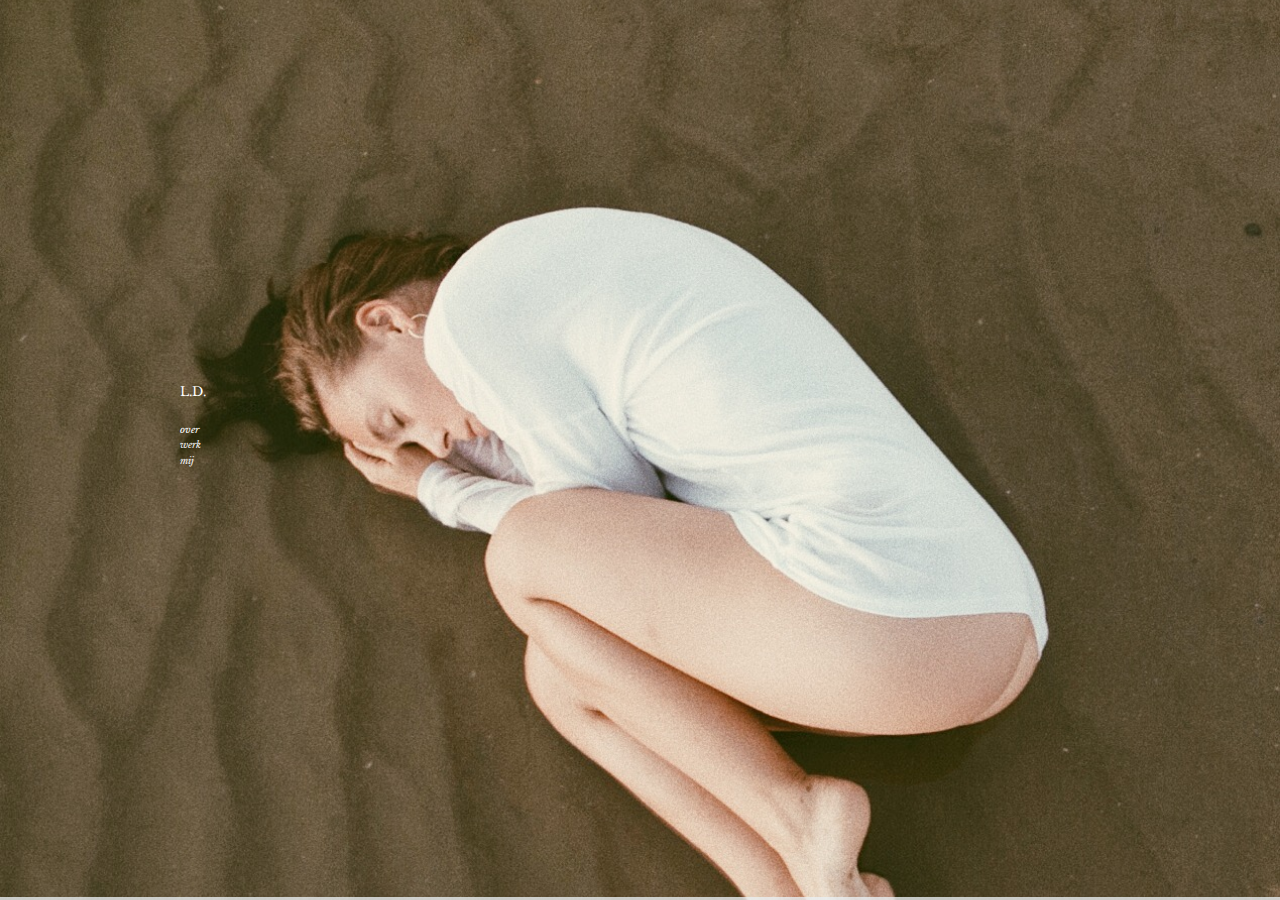
==== index.html @ 1cc11909 "create github pages" ====
<!DOCTYPE html>
<html  >
<head>
  <!-- Site made with Mobirise Website Builder v4.9.7, https://mobirise.com -->
  <meta charset="UTF-8">
  <meta http-equiv="X-UA-Compatible" content="IE=edge">
  <meta name="generator" content="Mobirise v4.9.7, mobirise.com">
  <meta name="viewport" content="width=device-width, initial-scale=1, minimum-scale=1">
  <link rel="shortcut icon" href="assets/images/logo4.png" type="image/x-icon">
  <meta name="description" content="homepagina">
  
  <title>home</title>
  <link rel="stylesheet" href="assets/web/assets/mobirise-icons/mobirise-icons.css">
  <link rel="stylesheet" href="assets/tether/tether.min.css">
  <link rel="stylesheet" href="assets/bootstrap/css/bootstrap.min.css">
  <link rel="stylesheet" href="assets/bootstrap/css/bootstrap-grid.min.css">
  <link rel="stylesheet" href="assets/bootstrap/css/bootstrap-reboot.min.css">
  <link rel="stylesheet" href="assets/gdpr-plugin/gdpr-styles.css">
  <link rel="stylesheet" href="assets/theme/css/style.css">
  <link rel="stylesheet" href="assets/mobirise/css/mbr-additional.css" type="text/css">
  
  
  
</head>
<body>

<!-- Google Analytics -->
<!-- Global site tag (gtag.js) - Google Analytics -->
<script async src="https://www.googletagmanager.com/gtag/js?id=UA-96145918-1"></script>
<script>
  window.dataLayer = window.dataLayer || [];
  function gtag(){dataLayer.push(arguments);}
  gtag('js', new Date());

  gtag('config', 'UA-96145918-1');
</script>

<!-- /Google Analytics -->


  <section class="header6 cid-r9RjAR06DA mbr-fullscreen" id="header6-6">

    

    

    <div class="container">
        <div class="row justify-content-md-center">
            <div class="mbr-white col-md-10">
                <h1 class="mbr-section-title align-center mbr-bold pb-3 mbr-fonts-style display-1"><span style="font-weight: normal;">L.D.</span></h1>
                <p class="mbr-text align-center pb-3 mbr-fonts-style display-2"><strong><a href="over.html" class="text-white"><em>over</em></a></strong><br><a href="werk.html" class="text-warning" style="font-style: italic;"><em>werk</em></a><br><a href="me.html" class="text-warning"><em>mij</em></a><br><br></p>
                
            </div>
        </div>
    </div>

    
</section>


  <section class="engine"><a href="https://mobirise.info/v">html templates</a></section><script src="assets/web/assets/jquery/jquery.min.js"></script>
  <script src="assets/popper/popper.min.js"></script>
  <script src="assets/tether/tether.min.js"></script>
  <script src="assets/bootstrap/js/bootstrap.min.js"></script>
  <script src="assets/smoothscroll/smooth-scroll.js"></script>
  <script src="assets/cookies-alert-plugin/cookies-alert-core.js"></script>
  <script src="assets/cookies-alert-plugin/cookies-alert-script.js"></script>
  <script src="assets/theme/js/script.js"></script>
  
  
<input name="cookieData" type="hidden" data-cookie-text="We use cookies to give you the best experience. Read our <a href='privacy.html'>cookie policy</a>.">
  </body>
</html>
---- assets/web/assets/mobirise-icons/mobirise-icons.css ----
@font-face {
  font-family: 'MobiriseIcons';
  src:  url('mobirise-icons.eot?spat4u');
  src:  url('mobirise-icons.eot?spat4u#iefix') format('embedded-opentype'),
    url('mobirise-icons.ttf?spat4u') format('truetype'),
    url('mobirise-icons.woff?spat4u') format('woff'),
    url('mobirise-icons.svg?spat4u#MobiriseIcons') format('svg');
  font-weight: normal;
  font-style: normal;
}

[class^="mbri-"], [class*=" mbri-"] {
  /* use !important to prevent issues with browser extensions that change fonts */
  font-family: MobiriseIcons !important;
  speak: none;
  font-style: normal;
  font-weight: normal;
  font-variant: normal;
  text-transform: none;
  line-height: 1;

  /* Better Font Rendering =========== */
  -webkit-font-smoothing: antialiased;
  -moz-osx-font-smoothing: grayscale;
}

.mbri-add-submenu:before {
  content: "\e900";
}
.mbri-alert:before {
  content: "\e901";
}
.mbri-align-center:before {
  content: "\e902";
}
.mbri-align-justify:before {
  content: "\e903";
}
.mbri-align-left:before {
  content: "\e904";
}
.mbri-align-right:before {
  content: "\e905";
}
.mbri-android:before {
  content: "\e906";
}
.mbri-apple:before {
  content: "\e907";
}
.mbri-arrow-down:before {
  content: "\e908";
}
.mbri-arrow-next:before {
  content: "\e909";
}
.mbri-arrow-prev:before {
  content: "\e90a";
}
.mbri-arrow-up:before {
  content: "\e90b";
}
.mbri-bold:before {
  content: "\e90c";
}
.mbri-bookmark:before {
  content: "\e90d";
}
.mbri-bootstrap:before {
  content: "\e90e";
}
.mbri-briefcase:before {
  content: "\e90f";
}
.mbri-browse:before {
  content: "\e910";
}
.mbri-bulleted-list:before {
  content: "\e911";
}
.mbri-calendar:before {
  content: "\e912";
}
.mbri-camera:before {
  content: "\e913";
}
.mbri-cart-add:before {
  content: "\e914";
}
.mbri-cart-full:before {
  content: "\e915";
}
.mbri-cash:before {
  content: "\e916";
}
.mbri-change-style:before {
  content: "\e917";
}
.mbri-chat:before {
  content: "\e918";
}
.mbri-clock:before {
  content: "\e919";
}
.mbri-close:before {
  content: "\e91a";
}
.mbri-cloud:before {
  content: "\e91b";
}
.mbri-code:before {
  content: "\e91c";
}
.mbri-contact-form:before {
  content: "\e91d";
}
.mbri-credit-card:before {
  content: "\e91e";
}
.mbri-cursor-click:before {
  content: "\e91f";
}
.mbri-cust-feedback:before {
  content: "\e920";
}
.mbri-database:before {
  content: "\e921";
}
.mbri-delivery:before {
  content: "\e922";
}
.mbri-desktop:before {
  content: "\e923";
}
.mbri-devices:before {
  content: "\e924";
}
.mbri-down:before {
  content: "\e925";
}
.mbri-download:before {
  content: "\e989";
}
.mbri-drag-n-drop:before {
  content: "\e927";
}
.mbri-drag-n-drop2:before {
  content: "\e928";
}
.mbri-edit:before {
  content: "\e929";
}
.mbri-edit2:before {
  content: "\e92a";
}
.mbri-error:before {
  content: "\e92b";
}
.mbri-extension:before {
  content: "\e92c";
}
.mbri-features:before {
  content: "\e92d";
}
.mbri-file:before {
  content: "\e92e";
}
.mbri-flag:before {
  content: "\e92f";
}
.mbri-folder:before {
  content: "\e930";
}
.mbri-gift:before {
  content: "\e931";
}
.mbri-github:before {
  content: "\e932";
}
.mbri-globe:before {
  content: "\e933";
}
.mbri-globe-2:before {
  content: "\e934";
}
.mbri-growing-chart:before {
  content: "\e935";
}
.mbri-hearth:before {
  content: "\e936";
}
.mbri-help:before {
  content: "\e937";
}
.mbri-home:before {
  content: "\e938";
}
.mbri-hot-cup:before {
  content: "\e939";
}
.mbri-idea:before {
  content: "\e93a";
}
.mbri-image-gallery:before {
  content: "\e93b";
}
.mbri-image-slider:before {
  content: "\e93c";
}
.mbri-info:before {
  content: "\e93d";
}
.mbri-italic:before {
  content: "\e93e";
}
.mbri-key:before {
  content: "\e93f";
}
.mbri-laptop:before {
  content: "\e940";
}
.mbri-layers:before {
  content: "\e941";
}
.mbri-left-right:before {
  content: "\e942";
}
.mbri-left:before {
  content: "\e943";
}
.mbri-letter:before {
  content: "\e944";
}
.mbri-like:before {
  content: "\e945";
}
.mbri-link:before {
  content: "\e946";
}
.mbri-lock:before {
  content: "\e947";
}
.mbri-login:before {
  content: "\e948";
}
.mbri-logout:before {
  content: "\e949";
}
.mbri-magic-stick:before {
  content: "\e94a";
}
.mbri-map-pin:before {
  content: "\e94b";
}
.mbri-menu:before {
  content: "\e94c";
}
.mbri-mobile:before {
  content: "\e94d";
}
.mbri-mobile2:before {
  content: "\e94e";
}
.mbri-mobirise:before {
  content: "\e94f";
}
.mbri-more-horizontal:before {
  content: "\e950";
}
.mbri-more-vertical:before {
  content: "\e951";
}
.mbri-music:before {
  content: "\e952";
}
.mbri-new-file:before {
  content: "\e953";
}
.mbri-numbered-list:before {
  content: "\e954";
}
.mbri-opened-folder:before {
  content: "\e955";
}
.mbri-pages:before {
  content: "\e956";
}
.mbri-paper-plane:before {
  content: "\e957";
}
.mbri-paperclip:before {
  content: "\e958";
}
.mbri-photo:before {
  content: "\e959";
}
.mbri-photos:before {
  content: "\e95a";
}
.mbri-pin:before {
  content: "\e95b";
}
.mbri-play:before {
  content: "\e95c";
}
.mbri-plus:before {
  content: "\e95d";
}
.mbri-preview:before {
  content: "\e95e";
}
.mbri-print:before {
  content: "\e95f";
}
.mbri-protect:before {
  content: "\e960";
}
.mbri-question:before {
  content: "\e961";
}
.mbri-quote-left:before {
  content: "\e962";
}
.mbri-quote-right:before {
  content: "\e963";
}
.mbri-refresh:before {
  content: "\e964";
}
.mbri-responsive:before {
  content: "\e965";
}
.mbri-right:before {
  content: "\e966";
}
.mbri-rocket:before {
  content: "\e967";
}
.mbri-sad-face:before {
  content: "\e968";
}
.mbri-sale:before {
  content: "\e969";
}
.mbri-save:before {
  content: "\e96a";
}
.mbri-search:before {
  content: "\e96b";
}
.mbri-setting:before {
  content: "\e96c";
}
.mbri-setting2:before {
  content: "\e96d";
}
.mbri-setting3:before {
  content: "\e96e";
}
.mbri-share:before {
  content: "\e96f";
}
.mbri-shopping-bag:before {
  content: "\e970";
}
.mbri-shopping-basket:before {
  content: "\e971";
}
.mbri-shopping-cart:before {
  content: "\e972";
}
.mbri-sites:before {
  content: "\e973";
}
.mbri-smile-face:before {
  content: "\e974";
}
.mbri-speed:before {
  content: "\e975";
}
.mbri-star:before {
  content: "\e976";
}
.mbri-success:before {
  content: "\e977";
}
.mbri-sun:before {
  content: "\e978";
}
.mbri-sun2:before {
  content: "\e979";
}
.mbri-tablet:before {
  content: "\e97a";
}
.mbri-tablet-vertical:before {
  content: "\e97b";
}
.mbri-target:before {
  content: "\e97c";
}
.mbri-timer:before {
  content: "\e97d";
}
.mbri-to-ftp:before {
  content: "\e97e";
}
.mbri-to-local-drive:before {
  content: "\e97f";
}
.mbri-touch-swipe:before {
  content: "\e980";
}
.mbri-touch:before {
  content: "\e981";
}
.mbri-trash:before {
  content: "\e982";
}
.mbri-underline:before {
  content: "\e983";
}
.mbri-unlink:before {
  content: "\e984";
}
.mbri-unlock:before {
  content: "\e985";
}
.mbri-up-down:before {
  content: "\e986";
}
.mbri-up:before {
  content: "\e987";
}
.mbri-update:before {
  content: "\e988";
}
.mbri-upload:before {
 content: "\e926"; 
}
.mbri-user:before {
  content: "\e98a";
}
.mbri-user2:before {
  content: "\e98b";
}
.mbri-users:before {
  content: "\e98c";
}
.mbri-video:before {
  content: "\e98d";
}
.mbri-video-play:before {
  content: "\e98e";
}
.mbri-watch:before {
  content: "\e98f";
}
.mbri-website-theme:before {
  content: "\e990";
}
.mbri-wifi:before {
  content: "\e991";
}
.mbri-windows:before {
  content: "\e992";
}
.mbri-zoom-out:before {
  content: "\e993";
}
.mbri-redo:before {
  content: "\e994";
}
.mbri-undo:before {
  content: "\e995";
}
---- assets/gdpr-plugin/gdpr-styles.css ----
.gdpr-block {
    padding: 10px 0;
    font-size: 14px;
    display: block;
    text-align: center;
}
.gdpr-block.covert {
	display: none;
}
.gdpr-block label input {
    width: 15px;
    margin-right: 10px;
    vertical-align: middle;
}
.gdpr-block label {
    color: #a7a7a7;
    vertical-align: middle;
    user-select: none;
    margin-bottom: 0;
    display: inline;
}
---- assets/theme/css/style.css ----
.engine {
	position: absolute;
	text-indent: -2400px;
	text-align: center;
	padding: 0;
	top: 0;
	left: -2400px;
}/*!
 * Mobirise v4 theme (https://mobirise.com/)
 * Copyright 2017 Mobirise
 */
section {
  background-color: #eeeeee; }

section,
.container,
.container-fluid {
  position: relative;
  word-wrap: break-word; }

a.mbr-iconfont:hover {
  text-decoration: none; }

.article .lead p, .article .lead ul, .article .lead ol, .article .lead pre, .article .lead blockquote {
  margin-bottom: 0; }

a {
  font-style: normal;
  font-weight: 400;
  cursor: pointer; }
  a, a:hover {
    text-decoration: none; }

figure {
  margin-bottom: 0; }

body {
  color: #232323; }

h1, h2, h3, h4, h5, h6,
.h1, .h2, .h3, .h4, .h5, .h6,
.display-1, .display-2, .display-3, .display-4 {
  line-height: 1;
  word-break: break-word;
  word-wrap: break-word; }

b, strong {
  font-weight: bold; }

blockquote {
  padding: 10px 0 10px 20px;
  position: relative;
  border-left: 2px solid;
  border-color: #ff3366; }

input:-webkit-autofill, input:-webkit-autofill:hover, input:-webkit-autofill:focus, input:-webkit-autofill:active {
  transition-delay: 9999s;
  transition-property: background-color, color; }

textarea[type="hidden"] {
  display: none; }

body {
  position: relative; }

section {
  background-position: 50% 50%;
  background-repeat: no-repeat;
  background-size: cover; }
  section .mbr-background-video,
  section .mbr-background-video-preview {
    position: absolute;
    bottom: 0;
    left: 0;
    right: 0;
    top: 0; }

.hidden {
  visibility: hidden; }

.mbr-z-index20 {
  z-index: 20; }

/*! Base colors */
.mbr-white {
  color: #ffffff; }

.mbr-black {
  color: #000000; }

.mbr-bg-white {
  background-color: #ffffff; }

.mbr-bg-black {
  background-color: #000000; }

/*! Text-aligns */
.align-left {
  text-align: left; }

.align-center {
  text-align: center; }

.align-right {
  text-align: right; }

@media (max-width: 767px) {
  .align-left, .align-center, .align-right, .mbr-section-btn, .mbr-section-title {
    text-align: center; } }
/*! Font-weight  */
.mbr-light {
  font-weight: 300; }

.mbr-regular {
  font-weight: 400; }

.mbr-semibold {
  font-weight: 500; }

.mbr-bold {
  font-weight: 700; }

/*! Media  */
.media-size-item {
  -webkit-flex: 1 1 auto;
  -moz-flex: 1 1 auto;
  -ms-flex: 1 1 auto;
  -o-flex: 1 1 auto;
  flex: 1 1 auto; }

.media-content {
  -webkit-flex-basis: 100%;
  flex-basis: 100%; }

.media-container-row {
  display: -ms-flexbox;
  display: -webkit-flex;
  display: flex;
  -webkit-flex-direction: row;
  -ms-flex-direction: row;
  flex-direction: row;
  -webkit-flex-wrap: wrap;
  -ms-flex-wrap: wrap;
  flex-wrap: wrap;
  -webkit-justify-content: center;
  -ms-flex-pack: center;
  justify-content: center;
  -webkit-align-content: center;
  -ms-flex-line-pack: center;
  align-content: center;
  -webkit-align-items: start;
  -ms-flex-align: start;
  align-items: start; }
  .media-container-row .media-size-item {
    width: 400px; }

.media-container-column {
  display: -ms-flexbox;
  display: -webkit-flex;
  display: flex;
  -webkit-flex-direction: column;
  -ms-flex-direction: column;
  flex-direction: column;
  -webkit-flex-wrap: wrap;
  -ms-flex-wrap: wrap;
  flex-wrap: wrap;
  -webkit-justify-content: center;
  -ms-flex-pack: center;
  justify-content: center;
  -webkit-align-content: center;
  -ms-flex-line-pack: center;
  align-content: center;
  -webkit-align-items: stretch;
  -ms-flex-align: stretch;
  align-items: stretch; }
  .media-container-column > * {
    width: 100%; }

@media (min-width: 992px) {
  .media-container-row {
    -webkit-flex-wrap: nowrap;
    -ms-flex-wrap: nowrap;
    flex-wrap: nowrap; } }
figure {
  overflow: hidden; }

figure[mbr-media-size] {
  transition: width 0.1s; }

.mbr-figure img, .mbr-figure iframe {
  display: block;
  width: 100%; }

.card {
  background-color: transparent;
  border: none; }

.card-img {
  text-align: center;
  flex-shrink: 0;
  -webkit-flex-shrink: 0; }

.media {
  max-width: 100%;
  margin: 0 auto; }

.mbr-figure {
  -ms-flex-item-align: center;
  -ms-grid-row-align: center;
  -webkit-align-self: center;
  align-self: center; }

.media-container > div {
  max-width: 100%; }

.mbr-figure img, .card-img img {
  width: 100%; }

@media (max-width: 991px) {
  .media-size-item {
    width: auto !important; }

  .media {
    width: auto; }

  .mbr-figure {
    width: 100% !important; } }
/*! Buttons */
.mbr-section-btn {
  margin-left: -.25rem;
  margin-right: -.25rem;
  font-size: 0; }

nav .mbr-section-btn {
  margin-left: 0rem;
  margin-right: 0rem; }

/*! Btn icon margin */
.btn .mbr-iconfont, .btn.btn-sm .mbr-iconfont {
  cursor: pointer;
  margin-right: 0.5rem; }

.btn.btn-md .mbr-iconfont, .btn.btn-md .mbr-iconfont {
  margin-right: 0.8rem; }

.mbr-regular {
  font-weight: 400; }

.mbr-semibold {
  font-weight: 500; }

.mbr-bold {
  font-weight: 700; }

[type="submit"] {
  -webkit-appearance: none; }

/*! Full-screen */
.mbr-fullscreen .mbr-overlay {
  min-height: 100vh; }

.mbr-fullscreen {
  display: flex;
  display: -webkit-flex;
  display: -moz-flex;
  display: -ms-flex;
  display: -o-flex;
  align-items: center;
  -webkit-align-items: center;
  min-height: 100vh;
  padding-top: 3rem;
  padding-bottom: 3rem; }

/*! Map */
.map {
  height: 25rem;
  position: relative; }
  .map iframe {
    width: 100%;
    height: 100%; }

/* Form */
.form-asterisk {
  font-family: initial;
  position: absolute;
  top: -2px;
  font-weight: normal; }

/*! Scroll to top arrow */
.mbr-arrow-up {
  bottom: 25px;
  right: 90px;
  position: fixed;
  text-align: right;
  z-index: 5000;
  color: #ffffff;
  font-size: 32px;
  transform: rotate(180deg);
  -webkit-transform: rotate(180deg); }

.mbr-arrow-up a {
  background: rgba(0, 0, 0, 0.2);
  border-radius: 3px;
  color: #fff;
  display: inline-block;
  height: 60px;
  width: 60px;
  outline-style: none !important;
  position: relative;
  text-decoration: none;
  transition: all .3s ease-in-out;
  cursor: pointer;
  text-align: center; }
  .mbr-arrow-up a:hover {
    background-color: rgba(0, 0, 0, 0.4); }
  .mbr-arrow-up a i {
    line-height: 60px; }

.mbr-arrow-up-icon {
  display: block;
  color: #fff; }

.mbr-arrow-up-icon::before {
  content: "\203a";
  display: inline-block;
  font-family: serif;
  font-size: 32px;
  line-height: 1;
  font-style: normal;
  position: relative;
  top: 6px;
  left: -4px;
  -webkit-transform: rotate(-90deg);
  transform: rotate(-90deg); }

/*! Arrow Down */
.mbr-arrow {
  position: absolute;
  bottom: 45px;
  left: 50%;
  width: 60px;
  height: 60px;
  cursor: pointer;
  background-color: rgba(80, 80, 80, 0.5);
  border-radius: 50%;
  -webkit-transform: translateX(-50%);
  transform: translateX(-50%); }
  .mbr-arrow > a {
    display: inline-block;
    text-decoration: none;
    outline-style: none;
    -webkit-animation: arrowdown 1.7s ease-in-out infinite;
    animation: arrowdown 1.7s ease-in-out infinite; }
    .mbr-arrow > a > i {
      position: absolute;
      top: -2px;
      left: 15px;
      font-size: 2rem; }

@keyframes arrowdown {
  0% {
    transform: translateY(0px);
    -webkit-transform: translateY(0px); }
  50% {
    transform: translateY(-5px);
    -webkit-transform: translateY(-5px); }
  100% {
    transform: translateY(0px);
    -webkit-transform: translateY(0px); } }
@-webkit-keyframes arrowdown {
  0% {
    transform: translateY(0px);
    -webkit-transform: translateY(0px); }
  50% {
    transform: translateY(-5px);
    -webkit-transform: translateY(-5px); }
  100% {
    transform: translateY(0px);
    -webkit-transform: translateY(0px); } }
@media (max-width: 500px) {
  .mbr-arrow-up {
    left: 50%;
    right: auto;
    transform: translateX(-50%) rotate(180deg);
    -webkit-transform: translateX(-50%) rotate(180deg); } }
/*Gradients animation*/
@keyframes gradient-animation {
  from {
    background-position: 0% 100%;
    animation-timing-function: ease-in-out; }
  to {
    background-position: 100% 0%;
    animation-timing-function: ease-in-out; } }
@-webkit-keyframes gradient-animation {
  from {
    background-position: 0% 100%;
    animation-timing-function: ease-in-out; }
  to {
    background-position: 100% 0%;
    animation-timing-function: ease-in-out; } }
.bg-gradient {
  background-size: 200% 200%;
  animation: gradient-animation 5s infinite alternate;
  -webkit-animation: gradient-animation 5s infinite alternate; }

.menu .navbar-brand {
  display: -webkit-flex; }
  .menu .navbar-brand span {
    display: flex;
    display: -webkit-flex; }
  .menu .navbar-brand .navbar-caption-wrap {
    display: -webkit-flex; }
  .menu .navbar-brand .navbar-logo img {
    display: -webkit-flex; }
@media (min-width: 768px) and (max-width: 991px) {
  .menu .navbar-toggleable-sm .navbar-nav {
    display: -webkit-box;
    display: -webkit-flex;
    display: -ms-flexbox; } }
@media (min-width: 992px) {
  .menu .navbar-nav.nav-dropdown {
    display: -webkit-flex; }
  .menu .navbar-toggleable-sm .navbar-collapse {
    display: -webkit-flex !important; } }
@media (max-width: 767px) {
  .menu .navbar-collapse {
    max-height: 80vh; }
  .menu .dropdown-menu {
    max-height: 60vh; } }

.navbar {
  display: -webkit-flex;
  -webkit-flex-wrap: wrap;
  -webkit-align-items: center;
  -webkit-justify-content: space-between; }

.navbar-collapse {
  -webkit-flex-basis: 100%;
  -webkit-flex-grow: 1;
  -webkit-align-items: center;
  max-height: 93.5vh; }
  .navbar-collapse.show {
    overflow: auto; }

.nav-dropdown .link {
  padding: .667em 1.667em !important;
  margin: 0 !important; }

.nav {
  display: -webkit-flex;
  -webkit-flex-wrap: wrap; }

.row {
  display: -webkit-flex;
  -webkit-flex-wrap: wrap; }

.justify-content-center {
  -webkit-justify-content: center; }

.form-inline {
  display: -webkit-flex;
  -webkit-flex-flow: row wrap;
  -webkit-align-items: center; }

.card-wrapper {
  -webkit-flex: 1; }

.carousel-control {
  z-index: 10;
  display: -webkit-flex;
  -webkit-align-items: center;
  -webkit-justify-content: center; }

.carousel-controls {
  display: -webkit-flex; }

.media {
  display: -webkit-flex; }

.jq-selectbox__select {
  padding: 1.07em .5em;
  position: absolute;
  top: 0;
  left: 0;
  width: 100%; }

.jq-selectbox__dropdown {
  position: absolute;
  top: 100% !important;
  left: 0 !important;
  width: 100% !important; }

.jq-selectbox__trigger-arrow {
  transform: translateY(-50%); }

.jq-selectbox li {
  padding: 1.07em .5em; }

/*# sourceMappingURL=style.css.map */
---- assets/mobirise/css/mbr-additional.css ----
@import url(https://fonts.googleapis.com/css?family=Libre+Baskerville:400,400i,700);





body {
  font-style: normal;
  line-height: 1.5;
}
.mbr-section-title {
  font-style: normal;
  line-height: 1.2;
}
.mbr-section-subtitle {
  line-height: 1.3;
}
.mbr-text {
  font-style: normal;
  line-height: 1.6;
}
.display-1 {
  font-family: 'Libre Baskerville', serif;
  font-size: 0.8rem;
}
.display-1 > .mbr-iconfont {
  font-size: 1.28rem;
}
.display-2 {
  font-family: 'Libre Baskerville', serif;
  font-size: 0.6rem;
}
.display-2 > .mbr-iconfont {
  font-size: 0.96rem;
}
.display-4 {
  font-family: 'Libre Baskerville', serif;
  font-size: 0.6rem;
}
.display-4 > .mbr-iconfont {
  font-size: 0.96rem;
}
.display-5 {
  font-family: 'Libre Baskerville', serif;
  font-size: 1rem;
}
.display-5 > .mbr-iconfont {
  font-size: 1.6rem;
}
.display-7 {
  font-family: 'Libre Baskerville', serif;
  font-size: 0.6rem;
}
.display-7 > .mbr-iconfont {
  font-size: 0.96rem;
}
/* ---- Fluid typography for mobile devices ---- */
/* 1.4 - font scale ratio ( bootstrap == 1.42857 ) */
/* 100vw - current viewport width */
/* (48 - 20)  48 == 48rem == 768px, 20 == 20rem == 320px(minimal supported viewport) */
/* 0.65 - min scale variable, may vary */
@media (max-width: 768px) {
  .display-1 {
    font-size: 0.64rem;
    font-size: calc( 0.93rem + (0.8 - 0.93) * ((100vw - 20rem) / (48 - 20)));
    line-height: calc( 1.4 * (0.93rem + (0.8 - 0.93) * ((100vw - 20rem) / (48 - 20))));
  }
  .display-2 {
    font-size: 0.48rem;
    font-size: calc( 0.86rem + (0.6 - 0.86) * ((100vw - 20rem) / (48 - 20)));
    line-height: calc( 1.4 * (0.86rem + (0.6 - 0.86) * ((100vw - 20rem) / (48 - 20))));
  }
  .display-4 {
    font-size: 0.48rem;
    font-size: calc( 0.86rem + (0.6 - 0.86) * ((100vw - 20rem) / (48 - 20)));
    line-height: calc( 1.4 * (0.86rem + (0.6 - 0.86) * ((100vw - 20rem) / (48 - 20))));
  }
  .display-5 {
    font-size: 0.8rem;
    font-size: calc( 1rem + (1 - 1) * ((100vw - 20rem) / (48 - 20)));
    line-height: calc( 1.4 * (1rem + (1 - 1) * ((100vw - 20rem) / (48 - 20))));
  }
}
/* Buttons */
.btn {
  font-weight: 500;
  border-width: 2px;
  font-style: normal;
  letter-spacing: 1px;
  margin: .4rem .8rem;
  white-space: normal;
  -webkit-transition: all 0.3s ease-in-out;
  -moz-transition: all 0.3s ease-in-out;
  transition: all 0.3s ease-in-out;
  display: inline-flex;
  align-items: center;
  justify-content: center;
  word-break: break-word;
  -webkit-align-items: center;
  -webkit-justify-content: center;
  display: -webkit-inline-flex;
  padding: 1rem 3rem;
  border-radius: 3px;
}
.btn-sm {
  font-weight: 500;
  letter-spacing: 1px;
  -webkit-transition: all 0.3s ease-in-out;
  -moz-transition: all 0.3s ease-in-out;
  transition: all 0.3s ease-in-out;
  padding: 0.6rem 1.5rem;
  border-radius: 3px;
}
.btn-md {
  font-weight: 500;
  letter-spacing: 1px;
  margin: .4rem .8rem !important;
  -webkit-transition: all 0.3s ease-in-out;
  -moz-transition: all 0.3s ease-in-out;
  transition: all 0.3s ease-in-out;
  padding: 1rem 3rem;
  border-radius: 3px;
}
.btn-lg {
  font-weight: 500;
  letter-spacing: 1px;
  margin: .4rem .8rem !important;
  -webkit-transition: all 0.3s ease-in-out;
  -moz-transition: all 0.3s ease-in-out;
  transition: all 0.3s ease-in-out;
  padding: 1.2rem 3.2rem;
  border-radius: 3px;
}
.bg-primary {
  background-color: #232323 !important;
}
.bg-success {
  background-color: #efefef !important;
}
.bg-info {
  background-color: #cccccc !important;
}
.bg-warning {
  background-color: #efefef !important;
}
.bg-danger {
  background-color: #232323 !important;
}
.btn-primary,
.btn-primary:active {
  background-color: #232323 !important;
  border-color: #232323 !important;
  color: #ffffff !important;
}
.btn-primary:hover,
.btn-primary:focus,
.btn-primary.focus,
.btn-primary.active {
  color: #ffffff !important;
  background-color: #000000 !important;
  border-color: #000000 !important;
}
.btn-primary.disabled,
.btn-primary:disabled {
  color: #ffffff !important;
  background-color: #000000 !important;
  border-color: #000000 !important;
}
.btn-secondary,
.btn-secondary:active {
  background-color: #cccccc !important;
  border-color: #cccccc !important;
  color: #4d4d4d !important;
}
.btn-secondary:hover,
.btn-secondary:focus,
.btn-secondary.focus,
.btn-secondary.active {
  color: #4d4d4d !important;
  background-color: #a6a6a6 !important;
  border-color: #a6a6a6 !important;
}
.btn-secondary.disabled,
.btn-secondary:disabled {
  color: #4d4d4d !important;
  background-color: #a6a6a6 !important;
  border-color: #a6a6a6 !important;
}
.btn-info,
.btn-info:active {
  background-color: #cccccc !important;
  border-color: #cccccc !important;
  color: #4d4d4d !important;
}
.btn-info:hover,
.btn-info:focus,
.btn-info.focus,
.btn-info.active {
  color: #4d4d4d !important;
  background-color: #a6a6a6 !important;
  border-color: #a6a6a6 !important;
}
.btn-info.disabled,
.btn-info:disabled {
  color: #4d4d4d !important;
  background-color: #a6a6a6 !important;
  border-color: #a6a6a6 !important;
}
.btn-success,
.btn-success:active {
  background-color: #efefef !important;
  border-color: #efefef !important;
  color: #707070 !important;
}
.btn-success:hover,
.btn-success:focus,
.btn-success.focus,
.btn-success.active {
  color: #707070 !important;
  background-color: #c9c9c9 !important;
  border-color: #c9c9c9 !important;
}
.btn-success.disabled,
.btn-success:disabled {
  color: #707070 !important;
  background-color: #c9c9c9 !important;
  border-color: #c9c9c9 !important;
}
.btn-warning,
.btn-warning:active {
  background-color: #efefef !important;
  border-color: #efefef !important;
  color: #707070 !important;
}
.btn-warning:hover,
.btn-warning:focus,
.btn-warning.focus,
.btn-warning.active {
  color: #707070 !important;
  background-color: #c9c9c9 !important;
  border-color: #c9c9c9 !important;
}
.btn-warning.disabled,
.btn-warning:disabled {
  color: #707070 !important;
  background-color: #c9c9c9 !important;
  border-color: #c9c9c9 !important;
}
.btn-danger,
.btn-danger:active {
  background-color: #232323 !important;
  border-color: #232323 !important;
  color: #ffffff !important;
}
.btn-danger:hover,
.btn-danger:focus,
.btn-danger.focus,
.btn-danger.active {
  color: #ffffff !important;
  background-color: #000000 !important;
  border-color: #000000 !important;
}
.btn-danger.disabled,
.btn-danger:disabled {
  color: #ffffff !important;
  background-color: #000000 !important;
  border-color: #000000 !important;
}
.btn-white {
  color: #333333 !important;
}
.btn-white,
.btn-white:active {
  background-color: #ffffff !important;
  border-color: #ffffff !important;
  color: #808080 !important;
}
.btn-white:hover,
.btn-white:focus,
.btn-white.focus,
.btn-white.active {
  color: #808080 !important;
  background-color: #d9d9d9 !important;
  border-color: #d9d9d9 !important;
}
.btn-white.disabled,
.btn-white:disabled {
  color: #808080 !important;
  background-color: #d9d9d9 !important;
  border-color: #d9d9d9 !important;
}
.btn-black,
.btn-black:active {
  background-color: #333333 !important;
  border-color: #333333 !important;
  color: #ffffff !important;
}
.btn-black:hover,
.btn-black:focus,
.btn-black.focus,
.btn-black.active {
  color: #ffffff !important;
  background-color: #0d0d0d !important;
  border-color: #0d0d0d !important;
}
.btn-black.disabled,
.btn-black:disabled {
  color: #ffffff !important;
  background-color: #0d0d0d !important;
  border-color: #0d0d0d !important;
}
.btn-primary-outline,
.btn-primary-outline:active {
  background: none;
  border-color: #000000;
  color: #000000;
}
.btn-primary-outline:hover,
.btn-primary-outline:focus,
.btn-primary-outline.focus,
.btn-primary-outline.active {
  color: #ffffff;
  background-color: #232323;
  border-color: #232323;
}
.btn-primary-outline.disabled,
.btn-primary-outline:disabled {
  color: #ffffff !important;
  background-color: #232323 !important;
  border-color: #232323 !important;
}
.btn-secondary-outline,
.btn-secondary-outline:active {
  background: none;
  border-color: #999999;
  color: #999999;
}
.btn-secondary-outline:hover,
.btn-secondary-outline:focus,
.btn-secondary-outline.focus,
.btn-secondary-outline.active {
  color: #4d4d4d;
  background-color: #cccccc;
  border-color: #cccccc;
}
.btn-secondary-outline.disabled,
.btn-secondary-outline:disabled {
  color: #4d4d4d !important;
  background-color: #cccccc !important;
  border-color: #cccccc !important;
}
.btn-info-outline,
.btn-info-outline:active {
  background: none;
  border-color: #999999;
  color: #999999;
}
.btn-info-outline:hover,
.btn-info-outline:focus,
.btn-info-outline.focus,
.btn-info-outline.active {
  color: #4d4d4d;
  background-color: #cccccc;
  border-color: #cccccc;
}
.btn-info-outline.disabled,
.btn-info-outline:disabled {
  color: #4d4d4d !important;
  background-color: #cccccc !important;
  border-color: #cccccc !important;
}
.btn-success-outline,
.btn-success-outline:active {
  background: none;
  border-color: #bcbcbc;
  color: #bcbcbc;
}
.btn-success-outline:hover,
.btn-success-outline:focus,
.btn-success-outline.focus,
.btn-success-outline.active {
  color: #707070;
  background-color: #efefef;
  border-color: #efefef;
}
.btn-success-outline.disabled,
.btn-success-outline:disabled {
  color: #707070 !important;
  background-color: #efefef !important;
  border-color: #efefef !important;
}
.btn-warning-outline,
.btn-warning-outline:active {
  background: none;
  border-color: #bcbcbc;
  color: #bcbcbc;
}
.btn-warning-outline:hover,
.btn-warning-outline:focus,
.btn-warning-outline.focus,
.btn-warning-outline.active {
  color: #707070;
  background-color: #efefef;
  border-color: #efefef;
}
.btn-warning-outline.disabled,
.btn-warning-outline:disabled {
  color: #707070 !important;
  background-color: #efefef !important;
  border-color: #efefef !important;
}
.btn-danger-outline,
.btn-danger-outline:active {
  background: none;
  border-color: #000000;
  color: #000000;
}
.btn-danger-outline:hover,
.btn-danger-outline:focus,
.btn-danger-outline.focus,
.btn-danger-outline.active {
  color: #ffffff;
  background-color: #232323;
  border-color: #232323;
}
.btn-danger-outline.disabled,
.btn-danger-outline:disabled {
  color: #ffffff !important;
  background-color: #232323 !important;
  border-color: #232323 !important;
}
.btn-black-outline,
.btn-black-outline:active {
  background: none;
  border-color: #000000;
  color: #000000;
}
.btn-black-outline:hover,
.btn-black-outline:focus,
.btn-black-outline.focus,
.btn-black-outline.active {
  color: #ffffff;
  background-color: #333333;
  border-color: #333333;
}
.btn-black-outline.disabled,
.btn-black-outline:disabled {
  color: #ffffff !important;
  background-color: #333333 !important;
  border-color: #333333 !important;
}
.btn-white-outline,
.btn-white-outline:active,
.btn-white-outline.active {
  background: none;
  border-color: #ffffff;
  color: #ffffff;
}
.btn-white-outline:hover,
.btn-white-outline:focus,
.btn-white-outline.focus {
  color: #333333;
  background-color: #ffffff;
  border-color: #ffffff;
}
.text-primary {
  color: #232323 !important;
}
.text-secondary {
  color: #cccccc !important;
}
.text-success {
  color: #efefef !important;
}
.text-info {
  color: #cccccc !important;
}
.text-warning {
  color: #efefef !important;
}
.text-danger {
  color: #232323 !important;
}
.text-white {
  color: #ffffff !important;
}
.text-black {
  color: #000000 !important;
}
a.text-primary:hover,
a.text-primary:focus {
  color: #000000 !important;
}
a.text-secondary:hover,
a.text-secondary:focus {
  color: #999999 !important;
}
a.text-success:hover,
a.text-success:focus {
  color: #bcbcbc !important;
}
a.text-info:hover,
a.text-info:focus {
  color: #999999 !important;
}
a.text-warning:hover,
a.text-warning:focus {
  color: #bcbcbc !important;
}
a.text-danger:hover,
a.text-danger:focus {
  color: #000000 !important;
}
a.text-white:hover,
a.text-white:focus {
  color: #b3b3b3 !important;
}
a.text-black:hover,
a.text-black:focus {
  color: #4d4d4d !important;
}
.alert-success {
  background-color: #70c770;
}
.alert-info {
  background-color: #cccccc;
}
.alert-warning {
  background-color: #efefef;
}
.alert-danger {
  background-color: #232323;
}
.mbr-section-btn a.btn:not(.btn-form):hover,
.mbr-section-btn a.btn:not(.btn-form):focus {
  box-shadow: none !important;
}
.mbr-gallery-filter li.active .btn {
  background-color: #232323;
  border-color: #232323;
  color: #ffffff;
}
.mbr-gallery-filter li.active .btn:focus {
  box-shadow: none;
}
.btn-form {
  border-radius: 0;
}
.btn-form:hover {
  cursor: pointer;
}
a,
a:hover {
  color: #232323;
}
.mbr-plan-header.bg-primary .mbr-plan-subtitle,
.mbr-plan-header.bg-primary .mbr-plan-price-desc {
  color: #d5d5d5;
}
.mbr-plan-header.bg-success .mbr-plan-subtitle,
.mbr-plan-header.bg-success .mbr-plan-price-desc {
  color: #ffffff;
}
.mbr-plan-header.bg-info .mbr-plan-subtitle,
.mbr-plan-header.bg-info .mbr-plan-price-desc {
  color: #ffffff;
}
.mbr-plan-header.bg-warning .mbr-plan-subtitle,
.mbr-plan-header.bg-warning .mbr-plan-price-desc {
  color: #ffffff;
}
.mbr-plan-header.bg-danger .mbr-plan-subtitle,
.mbr-plan-header.bg-danger .mbr-plan-price-desc {
  color: #d5d5d5;
}
/* Scroll to top button*/
.scrollToTop_wraper {
  display: none;
}
#scrollToTop a i:before {
  content: '';
  position: absolute;
  height: 40%;
  top: 25%;
  background: #fff;
  width: 2px;
  left: calc(50% - 1px);
}
#scrollToTop a i:after {
  content: '';
  position: absolute;
  display: block;
  border-top: 2px solid #fff;
  border-right: 2px solid #fff;
  width: 40%;
  height: 40%;
  left: 30%;
  bottom: 30%;
  transform: rotate(135deg);
  -webkit-transform: rotate(135deg);
}
/* Others*/
.note-check a[data-value=Rubik] {
  font-style: normal;
}
.mbr-arrow a {
  color: #ffffff;
}
@media (max-width: 767px) {
  .mbr-arrow {
    display: none;
  }
}
.form-control-label {
  position: relative;
  cursor: pointer;
  margin-bottom: .357em;
  padding: 0;
}
.alert {
  color: #ffffff;
  border-radius: 0;
  border: 0;
  font-size: .875rem;
  line-height: 1.5;
  margin-bottom: 1.875rem;
  padding: 1.25rem;
  position: relative;
}
.alert.alert-form::after {
  background-color: inherit;
  bottom: -7px;
  content: "";
  display: block;
  height: 14px;
  left: 50%;
  margin-left: -7px;
  position: absolute;
  transform: rotate(45deg);
  width: 14px;
  -webkit-transform: rotate(45deg);
}
.form-control {
  background-color: #f5f5f5;
  box-shadow: none;
  color: #565656;
  font-family: 'Libre Baskerville', serif;
  font-size: 0.6rem;
  line-height: 1.43;
  min-height: 3.5em;
  padding: 1.07em .5em;
}
.form-control > .mbr-iconfont {
  font-size: 0.96rem;
}
.form-control,
.form-control:focus {
  border: 1px solid #e8e8e8;
}
.form-active .form-control:invalid {
  border-color: red;
}
.mbr-overlay {
  background-color: #000;
  bottom: 0;
  left: 0;
  opacity: .5;
  position: absolute;
  right: 0;
  top: 0;
  z-index: 0;
  pointer-events: none;
}
blockquote {
  font-style: italic;
  padding: 10px 0 10px 20px;
  font-size: 1.09rem;
  position: relative;
  border-color: #232323;
  border-width: 3px;
}
ul,
ol,
pre,
blockquote {
  margin-bottom: 2.3125rem;
}
pre {
  background: #f4f4f4;
  padding: 10px 24px;
  white-space: pre-wrap;
}
.inactive {
  -webkit-user-select: none;
  -moz-user-select: none;
  -ms-user-select: none;
  user-select: none;
  pointer-events: none;
  -webkit-user-drag: none;
  user-drag: none;
}
.mbr-section__comments .row {
  justify-content: center;
  -webkit-justify-content: center;
}
/* Forms */
.mbr-form .btn {
  margin: .4rem 0;
}
@media (max-width: 767px) {
  .btn {
    font-size: .75rem !important;
  }
  .btn .mbr-iconfont {
    font-size: 1rem !important;
  }
}
/* Social block */
.btn-social {
  font-size: 20px;
  border-radius: 50%;
  padding: 0;
  width: 44px;
  height: 44px;
  line-height: 44px;
  text-align: center;
  position: relative;
  border: 2px solid #c0a375;
  border-color: #232323;
  color: #232323;
  cursor: pointer;
}
.btn-social i {
  top: 0;
  line-height: 44px;
  width: 44px;
}
.btn-social:hover {
  color: #fff;
  background: #232323;
}
.btn-social + .btn {
  margin-left: .1rem;
}
/* Footer */
.mbr-footer-content li::before,
.mbr-footer .mbr-contacts li::before {
  background: #232323;
}
.mbr-footer-content li a:hover,
.mbr-footer .mbr-contacts li a:hover {
  color: #232323;
}
/* Headers*/
.offset-1 {
  margin-left: 8.33333%;
}
.offset-2 {
  margin-left: 16.66667%;
}
.offset-3 {
  margin-left: 25%;
}
.offset-4 {
  margin-left: 33.33333%;
}
.offset-5 {
  margin-left: 41.66667%;
}
.offset-6 {
  margin-left: 50%;
}
.offset-7 {
  margin-left: 58.33333%;
}
.offset-8 {
  margin-left: 66.66667%;
}
.offset-9 {
  margin-left: 75%;
}
.offset-10 {
  margin-left: 83.33333%;
}
.offset-11 {
  margin-left: 91.66667%;
}
@media (min-width: 576px) {
  .offset-sm-0 {
    margin-left: 0%;
  }
  .offset-sm-1 {
    margin-left: 8.33333%;
  }
  .offset-sm-2 {
    margin-left: 16.66667%;
  }
  .offset-sm-3 {
    margin-left: 25%;
  }
  .offset-sm-4 {
    margin-left: 33.33333%;
  }
  .offset-sm-5 {
    margin-left: 41.66667%;
  }
  .offset-sm-6 {
    margin-left: 50%;
  }
  .offset-sm-7 {
    margin-left: 58.33333%;
  }
  .offset-sm-8 {
    margin-left: 66.66667%;
  }
  .offset-sm-9 {
    margin-left: 75%;
  }
  .offset-sm-10 {
    margin-left: 83.33333%;
  }
  .offset-sm-11 {
    margin-left: 91.66667%;
  }
}
@media (min-width: 768px) {
  .offset-md-0 {
    margin-left: 0%;
  }
  .offset-md-1 {
    margin-left: 8.33333%;
  }
  .offset-md-2 {
    margin-left: 16.66667%;
  }
  .offset-md-3 {
    margin-left: 25%;
  }
  .offset-md-4 {
    margin-left: 33.33333%;
  }
  .offset-md-5 {
    margin-left: 41.66667%;
  }
  .offset-md-6 {
    margin-left: 50%;
  }
  .offset-md-7 {
    margin-left: 58.33333%;
  }
  .offset-md-8 {
    margin-left: 66.66667%;
  }
  .offset-md-9 {
    margin-left: 75%;
  }
  .offset-md-10 {
    margin-left: 83.33333%;
  }
  .offset-md-11 {
    margin-left: 91.66667%;
  }
}
@media (min-width: 992px) {
  .offset-lg-0 {
    margin-left: 0%;
  }
  .offset-lg-1 {
    margin-left: 8.33333%;
  }
  .offset-lg-2 {
    margin-left: 16.66667%;
  }
  .offset-lg-3 {
    margin-left: 25%;
  }
  .offset-lg-4 {
    margin-left: 33.33333%;
  }
  .offset-lg-5 {
    margin-left: 41.66667%;
  }
  .offset-lg-6 {
    margin-left: 50%;
  }
  .offset-lg-7 {
    margin-left: 58.33333%;
  }
  .offset-lg-8 {
    margin-left: 66.66667%;
  }
  .offset-lg-9 {
    margin-left: 75%;
  }
  .offset-lg-10 {
    margin-left: 83.33333%;
  }
  .offset-lg-11 {
    margin-left: 91.66667%;
  }
}
@media (min-width: 1200px) {
  .offset-xl-0 {
    margin-left: 0%;
  }
  .offset-xl-1 {
    margin-left: 8.33333%;
  }
  .offset-xl-2 {
    margin-left: 16.66667%;
  }
  .offset-xl-3 {
    margin-left: 25%;
  }
  .offset-xl-4 {
    margin-left: 33.33333%;
  }
  .offset-xl-5 {
    margin-left: 41.66667%;
  }
  .offset-xl-6 {
    margin-left: 50%;
  }
  .offset-xl-7 {
    margin-left: 58.33333%;
  }
  .offset-xl-8 {
    margin-left: 66.66667%;
  }
  .offset-xl-9 {
    margin-left: 75%;
  }
  .offset-xl-10 {
    margin-left: 83.33333%;
  }
  .offset-xl-11 {
    margin-left: 91.66667%;
  }
}
.navbar-toggler {
  -webkit-align-self: flex-start;
  -ms-flex-item-align: start;
  align-self: flex-start;
  padding: 0.25rem 0.75rem;
  font-size: 1.25rem;
  line-height: 1;
  background: transparent;
  border: 1px solid transparent;
  -webkit-border-radius: 0.25rem;
  border-radius: 0.25rem;
}
.navbar-toggler:focus,
.navbar-toggler:hover {
  text-decoration: none;
}
.navbar-toggler-icon {
  display: inline-block;
  width: 1.5em;
  height: 1.5em;
  vertical-align: middle;
  content: "";
  background: no-repeat center center;
  -webkit-background-size: 100% 100%;
  -o-background-size: 100% 100%;
  background-size: 100% 100%;
}
.navbar-toggler-left {
  position: absolute;
  left: 1rem;
}
.navbar-toggler-right {
  position: absolute;
  right: 1rem;
}
@media (max-width: 575px) {
  .navbar-toggleable .navbar-nav .dropdown-menu {
    position: static;
    float: none;
  }
  .navbar-toggleable > .container {
    padding-right: 0;
    padding-left: 0;
  }
}
@media (min-width: 576px) {
  .navbar-toggleable {
    -webkit-box-orient: horizontal;
    -webkit-box-direction: normal;
    -webkit-flex-direction: row;
    -ms-flex-direction: row;
    flex-direction: row;
    -webkit-flex-wrap: nowrap;
    -ms-flex-wrap: nowrap;
    flex-wrap: nowrap;
    -webkit-box-align: center;
    -webkit-align-items: center;
    -ms-flex-align: center;
    align-items: center;
  }
  .navbar-toggleable .navbar-nav {
    -webkit-box-orient: horizontal;
    -webkit-box-direction: normal;
    -webkit-flex-direction: row;
    -ms-flex-direction: row;
    flex-direction: row;
  }
  .navbar-toggleable .navbar-nav .nav-link {
    padding-right: .5rem;
    padding-left: .5rem;
  }
  .navbar-toggleable > .container {
    display: -webkit-box;
    display: -webkit-flex;
    display: -ms-flexbox;
    display: flex;
    -webkit-flex-wrap: nowrap;
    -ms-flex-wrap: nowrap;
    flex-wrap: nowrap;
    -webkit-box-align: center;
    -webkit-align-items: center;
    -ms-flex-align: center;
    align-items: center;
  }
  .navbar-toggleable .navbar-collapse {
    display: -webkit-box !important;
    display: -webkit-flex !important;
    display: -ms-flexbox !important;
    display: flex !important;
    width: 100%;
  }
  .navbar-toggleable .navbar-toggler {
    display: none;
  }
}
@media (max-width: 767px) {
  .navbar-toggleable-sm .navbar-nav .dropdown-menu {
    position: static;
    float: none;
  }
  .navbar-toggleable-sm > .container {
    padding-right: 0;
    padding-left: 0;
  }
}
@media (min-width: 768px) {
  .navbar-toggleable-sm {
    -webkit-box-orient: horizontal;
    -webkit-box-direction: normal;
    -webkit-flex-direction: row;
    -ms-flex-direction: row;
    flex-direction: row;
    -webkit-flex-wrap: nowrap;
    -ms-flex-wrap: nowrap;
    flex-wrap: nowrap;
    -webkit-box-align: center;
    -webkit-align-items: center;
    -ms-flex-align: center;
    align-items: center;
  }
  .navbar-toggleable-sm .navbar-nav {
    -webkit-box-orient: horizontal;
    -webkit-box-direction: normal;
    -webkit-flex-direction: row;
    -ms-flex-direction: row;
    flex-direction: row;
  }
  .navbar-toggleable-sm .navbar-nav .nav-link {
    padding-right: .5rem;
    padding-left: .5rem;
  }
  .navbar-toggleable-sm > .container {
    display: -webkit-box;
    display: -webkit-flex;
    display: -ms-flexbox;
    display: flex;
    -webkit-flex-wrap: nowrap;
    -ms-flex-wrap: nowrap;
    flex-wrap: nowrap;
    -webkit-box-align: center;
    -webkit-align-items: center;
    -ms-flex-align: center;
    align-items: center;
  }
  .navbar-toggleable-sm .navbar-collapse {
    display: none;
    width: 100%;
  }
  .navbar-toggleable-sm .navbar-toggler {
    display: none;
  }
}
@media (max-width: 991px) {
  .navbar-toggleable-md .navbar-nav .dropdown-menu {
    position: static;
    float: none;
  }
  .navbar-toggleable-md > .container {
    padding-right: 0;
    padding-left: 0;
  }
}
@media (min-width: 992px) {
  .navbar-toggleable-md {
    -webkit-box-orient: horizontal;
    -webkit-box-direction: normal;
    -webkit-flex-direction: row;
    -ms-flex-direction: row;
    flex-direction: row;
    -webkit-flex-wrap: nowrap;
    -ms-flex-wrap: nowrap;
    flex-wrap: nowrap;
    -webkit-box-align: center;
    -webkit-align-items: center;
    -ms-flex-align: center;
    align-items: center;
  }
  .navbar-toggleable-md .navbar-nav {
    -webkit-box-orient: horizontal;
    -webkit-box-direction: normal;
    -webkit-flex-direction: row;
    -ms-flex-direction: row;
    flex-direction: row;
  }
  .navbar-toggleable-md .navbar-nav .nav-link {
    padding-right: .5rem;
    padding-left: .5rem;
  }
  .navbar-toggleable-md > .container {
    display: -webkit-box;
    display: -webkit-flex;
    display: -ms-flexbox;
    display: flex;
    -webkit-flex-wrap: nowrap;
    -ms-flex-wrap: nowrap;
    flex-wrap: nowrap;
    -webkit-box-align: center;
    -webkit-align-items: center;
    -ms-flex-align: center;
    align-items: center;
  }
  .navbar-toggleable-md .navbar-collapse {
    display: -webkit-box !important;
    display: -webkit-flex !important;
    display: -ms-flexbox !important;
    display: flex !important;
    width: 100%;
  }
  .navbar-toggleable-md .navbar-toggler {
    display: none;
  }
}
@media (max-width: 1199px) {
  .navbar-toggleable-lg .navbar-nav .dropdown-menu {
    position: static;
    float: none;
  }
  .navbar-toggleable-lg > .container {
    padding-right: 0;
    padding-left: 0;
  }
}
@media (min-width: 1200px) {
  .navbar-toggleable-lg {
    -webkit-box-orient: horizontal;
    -webkit-box-direction: normal;
    -webkit-flex-direction: row;
    -ms-flex-direction: row;
    flex-direction: row;
    -webkit-flex-wrap: nowrap;
    -ms-flex-wrap: nowrap;
    flex-wrap: nowrap;
    -webkit-box-align: center;
    -webkit-align-items: center;
    -ms-flex-align: center;
    align-items: center;
  }
  .navbar-toggleable-lg .navbar-nav {
    -webkit-box-orient: horizontal;
    -webkit-box-direction: normal;
    -webkit-flex-direction: row;
    -ms-flex-direction: row;
    flex-direction: row;
  }
  .navbar-toggleable-lg .navbar-nav .nav-link {
    padding-right: .5rem;
    padding-left: .5rem;
  }
  .navbar-toggleable-lg > .container {
    display: -webkit-box;
    display: -webkit-flex;
    display: -ms-flexbox;
    display: flex;
    -webkit-flex-wrap: nowrap;
    -ms-flex-wrap: nowrap;
    flex-wrap: nowrap;
    -webkit-box-align: center;
    -webkit-align-items: center;
    -ms-flex-align: center;
    align-items: center;
  }
  .navbar-toggleable-lg .navbar-collapse {
    display: -webkit-box !important;
    display: -webkit-flex !important;
    display: -ms-flexbox !important;
    display: flex !important;
    width: 100%;
  }
  .navbar-toggleable-lg .navbar-toggler {
    display: none;
  }
}
.navbar-toggleable-xl {
  -webkit-box-orient: horizontal;
  -webkit-box-direction: normal;
  -webkit-flex-direction: row;
  -ms-flex-direction: row;
  flex-direction: row;
  -webkit-flex-wrap: nowrap;
  -ms-flex-wrap: nowrap;
  flex-wrap: nowrap;
  -webkit-box-align: center;
  -webkit-align-items: center;
  -ms-flex-align: center;
  align-items: center;
}
.navbar-toggleable-xl .navbar-nav .dropdown-menu {
  position: static;
  float: none;
}
.navbar-toggleable-xl > .container {
  padding-right: 0;
  padding-left: 0;
}
.navbar-toggleable-xl .navbar-nav {
  -webkit-box-orient: horizontal;
  -webkit-box-direction: normal;
  -webkit-flex-direction: row;
  -ms-flex-direction: row;
  flex-direction: row;
}
.navbar-toggleable-xl .navbar-nav .nav-link {
  padding-right: .5rem;
  padding-left: .5rem;
}
.navbar-toggleable-xl > .container {
  display: -webkit-box;
  display: -webkit-flex;
  display: -ms-flexbox;
  display: flex;
  -webkit-flex-wrap: nowrap;
  -ms-flex-wrap: nowrap;
  flex-wrap: nowrap;
  -webkit-box-align: center;
  -webkit-align-items: center;
  -ms-flex-align: center;
  align-items: center;
}
.navbar-toggleable-xl .navbar-collapse {
  display: -webkit-box !important;
  display: -webkit-flex !important;
  display: -ms-flexbox !important;
  display: flex !important;
  width: 100%;
}
.navbar-toggleable-xl .navbar-toggler {
  display: none;
}
.card-img {
  width: auto;
}
.menu .navbar.collapsed:not(.beta-menu) {
  flex-direction: column;
  -webkit-flex-direction: column;
}
.carousel-item.active,
.carousel-item-next,
.carousel-item-prev {
  display: -webkit-box;
  display: -webkit-flex;
  display: -ms-flexbox;
  display: flex;
}
.note-air-layout .dropup .dropdown-menu,
.note-air-layout .navbar-fixed-bottom .dropdown .dropdown-menu {
  bottom: initial !important;
}
html,
body {
  height: auto;
  min-height: 100vh;
}
.dropup .dropdown-toggle::after {
  display: none;
}
@media screen and (-ms-high-contrast: active), (-ms-high-contrast: none) {
  .card-wrapper {
    flex: auto!important;
  }
}
.jq-selectbox li:hover,
.jq-selectbox li.selected {
  background-color: #232323;
  color: #ffffff;
}
.jq-selectbox .jq-selectbox__trigger-arrow {
  border-top-color: contrast(currentColor, #000000, #ffffff, 30%);
}
.jq-selectbox:hover .jq-selectbox__trigger-arrow {
  border-top-color: #232323;
}
.cid-rjKmLIsTd9 {
  padding-top: 75px;
  padding-bottom: 0px;
  background: #ffffff;
}
.cid-rjKmLIsTd9 .images-container.container-fluid {
  padding: 0;
}
.cid-rjKmLIsTd9 .media-container-row {
  margin: 0 auto;
  align-items: stretch;
  -webkit-align-items: stretch;
}
.cid-rjKmLIsTd9 .media-container-row .img-item {
  display: -webkit-flex;
  flex-direction: column;
  justify-content: center;
  position: relative;
  width: 100%;
  z-index: 1;
  -webkit-flex-direction: column;
  -webkit-justify-content: center;
}
.cid-rjKmLIsTd9 .media-container-row .img-item img {
  width: 100%;
  min-height: 1px;
}
.cid-rjKmLIsTd9 .media-container-row .img-item .img-caption {
  background: #ffffff;
  z-index: 2;
  padding: 1rem 1rem;
  word-break: break-word;
}
.cid-rjKmLIsTd9 .media-container-row .img-item .img-caption p {
  margin-bottom: 0;
}
.cid-rjKmLIsTd9 .media-container-row .img-item.item1 {
  padding: 0 2rem 0 0;
}
@media (max-width: 992px) {
  .cid-rjKmLIsTd9 .img-item {
    width: 100% !important;
  }
  .cid-rjKmLIsTd9 .img-item.item1 {
    width: 100%;
    flex-basis: initial !important;
    padding: 0 0 2rem 0 !important;
    -webkit-flex-basis: initial !important;
  }
}
.cid-rpGokYK2y9 .navbar {
  padding: .5rem 0;
  background: #ffffff;
  transition: none;
  min-height: 77px;
}
.cid-rpGokYK2y9 .navbar-dropdown.bg-color.transparent.opened {
  background: #ffffff;
}
.cid-rpGokYK2y9 a {
  font-style: normal;
}
.cid-rpGokYK2y9 .nav-item span {
  padding-right: 0.4em;
  line-height: 0.5em;
  vertical-align: text-bottom;
  position: relative;
  text-decoration: none;
}
.cid-rpGokYK2y9 .nav-item a {
  display: -webkit-flex;
  align-items: center;
  justify-content: center;
  padding: 0.7rem 0 !important;
  margin: 0rem .65rem !important;
  -webkit-align-items: center;
  -webkit-justify-content: center;
}
.cid-rpGokYK2y9 .nav-item:focus,
.cid-rpGokYK2y9 .nav-link:focus {
  outline: none;
}
.cid-rpGokYK2y9 .btn {
  padding: 0.4rem 1.5rem;
  display: -webkit-inline-flex;
  align-items: center;
  -webkit-align-items: center;
}
.cid-rpGokYK2y9 .btn .mbr-iconfont {
  font-size: 1.6rem;
}
.cid-rpGokYK2y9 .menu-logo {
  margin-right: auto;
}
.cid-rpGokYK2y9 .menu-logo .navbar-brand {
  display: flex;
  margin-left: 5rem;
  padding: 0;
  transition: padding .2s;
  min-height: 3.8rem;
  -webkit-align-items: center;
  align-items: center;
}
.cid-rpGokYK2y9 .menu-logo .navbar-brand .navbar-caption-wrap {
  display: flex;
  -webkit-align-items: center;
  align-items: center;
  word-break: break-word;
  min-width: 7rem;
  margin: .3rem 0;
}
.cid-rpGokYK2y9 .menu-logo .navbar-brand .navbar-caption-wrap .navbar-caption {
  line-height: 1.2rem !important;
  padding-right: 2rem;
}
.cid-rpGokYK2y9 .menu-logo .navbar-brand .navbar-logo {
  font-size: 4rem;
  transition: font-size 0.25s;
}
.cid-rpGokYK2y9 .menu-logo .navbar-brand .navbar-logo img {
  display: flex;
}
.cid-rpGokYK2y9 .menu-logo .navbar-brand .navbar-logo .mbr-iconfont {
  transition: font-size 0.25s;
}
.cid-rpGokYK2y9 .menu-logo .navbar-brand .navbar-logo a {
  display: inline-flex;
}
.cid-rpGokYK2y9 .navbar-toggleable-sm .navbar-collapse {
  justify-content: flex-end;
  -webkit-justify-content: flex-end;
  padding-right: 5rem;
  width: auto;
}
.cid-rpGokYK2y9 .navbar-toggleable-sm .navbar-collapse .navbar-nav {
  flex-wrap: wrap;
  -webkit-flex-wrap: wrap;
  padding-left: 0;
}
.cid-rpGokYK2y9 .navbar-toggleable-sm .navbar-collapse .navbar-nav .nav-item {
  -webkit-align-self: center;
  align-self: center;
}
.cid-rpGokYK2y9 .navbar-toggleable-sm .navbar-collapse .navbar-buttons {
  padding-left: 0;
  padding-bottom: 0;
}
.cid-rpGokYK2y9 .dropdown .dropdown-menu {
  background: #ffffff;
  display: none;
  position: absolute;
  min-width: 5rem;
  padding-top: 1.4rem;
  padding-bottom: 1.4rem;
  text-align: left;
}
.cid-rpGokYK2y9 .dropdown .dropdown-menu .dropdown-item {
  width: auto;
  padding: 0.235em 1.5385em 0.235em 1.5385em !important;
}
.cid-rpGokYK2y9 .dropdown .dropdown-menu .dropdown-item::after {
  right: 0.5rem;
}
.cid-rpGokYK2y9 .dropdown .dropdown-menu .dropdown-submenu {
  margin: 0;
}
.cid-rpGokYK2y9 .dropdown.open > .dropdown-menu {
  display: block;
}
.cid-rpGokYK2y9 .navbar-toggleable-sm.opened:after {
  position: absolute;
  width: 100vw;
  height: 100vh;
  content: '';
  background-color: rgba(0, 0, 0, 0.1);
  left: 0;
  bottom: 0;
  transform: translateY(100%);
  -webkit-transform: translateY(100%);
  z-index: 1000;
}
.cid-rpGokYK2y9 .navbar.navbar-short {
  min-height: 60px;
  transition: all .2s;
}
.cid-rpGokYK2y9 .navbar.navbar-short .navbar-toggler-right {
  top: 20px;
}
.cid-rpGokYK2y9 .navbar.navbar-short .navbar-logo a {
  font-size: 2.5rem !important;
  line-height: 2.5rem;
  transition: font-size 0.25s;
}
.cid-rpGokYK2y9 .navbar.navbar-short .navbar-logo a .mbr-iconfont {
  font-size: 2.5rem !important;
}
.cid-rpGokYK2y9 .navbar.navbar-short .navbar-logo a img {
  height: 3rem !important;
}
.cid-rpGokYK2y9 .navbar.navbar-short .navbar-brand {
  min-height: 3rem;
}
.cid-rpGokYK2y9 button.navbar-toggler {
  width: 31px;
  height: 18px;
  cursor: pointer;
  transition: all .2s;
  top: 1.5rem;
  right: 1rem;
}
.cid-rpGokYK2y9 button.navbar-toggler:focus {
  outline: none;
}
.cid-rpGokYK2y9 button.navbar-toggler .hamburger span {
  position: absolute;
  right: 0;
  width: 30px;
  height: 2px;
  border-right: 5px;
  background-color: #ffffff;
}
.cid-rpGokYK2y9 button.navbar-toggler .hamburger span:nth-child(1) {
  top: 0;
  transition: all .2s;
}
.cid-rpGokYK2y9 button.navbar-toggler .hamburger span:nth-child(2) {
  top: 8px;
  transition: all .15s;
}
.cid-rpGokYK2y9 button.navbar-toggler .hamburger span:nth-child(3) {
  top: 8px;
  transition: all .15s;
}
.cid-rpGokYK2y9 button.navbar-toggler .hamburger span:nth-child(4) {
  top: 16px;
  transition: all .2s;
}
.cid-rpGokYK2y9 nav.opened .hamburger span:nth-child(1) {
  top: 8px;
  width: 0;
  opacity: 0;
  right: 50%;
  transition: all .2s;
}
.cid-rpGokYK2y9 nav.opened .hamburger span:nth-child(2) {
  -webkit-transform: rotate(45deg);
  transform: rotate(45deg);
  transition: all .25s;
}
.cid-rpGokYK2y9 nav.opened .hamburger span:nth-child(3) {
  -webkit-transform: rotate(-45deg);
  transform: rotate(-45deg);
  transition: all .25s;
}
.cid-rpGokYK2y9 nav.opened .hamburger span:nth-child(4) {
  top: 8px;
  width: 0;
  opacity: 0;
  right: 50%;
  transition: all .2s;
}
.cid-rpGokYK2y9 .collapsed.navbar-expand {
  flex-direction: column;
  -webkit-flex-direction: column;
}
.cid-rpGokYK2y9 .collapsed .btn {
  display: -webkit-flex;
}
.cid-rpGokYK2y9 .collapsed .navbar-collapse {
  display: none !important;
  padding-right: 0 !important;
}
.cid-rpGokYK2y9 .collapsed .navbar-collapse.collapsing,
.cid-rpGokYK2y9 .collapsed .navbar-collapse.show {
  display: block !important;
}
.cid-rpGokYK2y9 .collapsed .navbar-collapse.collapsing .navbar-nav,
.cid-rpGokYK2y9 .collapsed .navbar-collapse.show .navbar-nav {
  display: block;
  text-align: center;
}
.cid-rpGokYK2y9 .collapsed .navbar-collapse.collapsing .navbar-nav .nav-item,
.cid-rpGokYK2y9 .collapsed .navbar-collapse.show .navbar-nav .nav-item {
  clear: both;
}
.cid-rpGokYK2y9 .collapsed .navbar-collapse.collapsing .navbar-nav .nav-item:last-child,
.cid-rpGokYK2y9 .collapsed .navbar-collapse.show .navbar-nav .nav-item:last-child {
  margin-bottom: 1rem;
}
.cid-rpGokYK2y9 .collapsed .navbar-collapse.collapsing .navbar-buttons,
.cid-rpGokYK2y9 .collapsed .navbar-collapse.show .navbar-buttons {
  text-align: center;
}
.cid-rpGokYK2y9 .collapsed .navbar-collapse.collapsing .navbar-buttons:last-child,
.cid-rpGokYK2y9 .collapsed .navbar-collapse.show .navbar-buttons:last-child {
  margin-bottom: 1rem;
}
.cid-rpGokYK2y9 .collapsed button.navbar-toggler {
  display: block;
}
.cid-rpGokYK2y9 .collapsed .navbar-brand {
  margin-left: 1rem !important;
}
.cid-rpGokYK2y9 .collapsed .navbar-toggleable-sm {
  flex-direction: column;
  -webkit-flex-direction: column;
}
.cid-rpGokYK2y9 .collapsed .dropdown .dropdown-menu {
  width: 100%;
  text-align: center;
  position: relative;
  opacity: 0;
  overflow: hidden;
  display: block;
  height: 0;
  visibility: hidden;
  padding: 0;
  transition-duration: .5s;
  transition-property: opacity,padding,height;
}
.cid-rpGokYK2y9 .collapsed .dropdown.open > .dropdown-menu {
  position: relative;
  opacity: 1;
  height: auto;
  padding: 1.4rem 0;
  visibility: visible;
}
.cid-rpGokYK2y9 .collapsed .dropdown .dropdown-submenu {
  left: 0;
  text-align: center;
  width: 100%;
}
.cid-rpGokYK2y9 .collapsed .dropdown .dropdown-toggle[data-toggle="dropdown-submenu"]::after {
  margin-top: 0;
  position: inherit;
  right: 0;
  top: 50%;
  display: inline-block;
  width: 0;
  height: 0;
  margin-left: .3em;
  vertical-align: middle;
  content: "";
  border-top: .30em solid;
  border-right: .30em solid transparent;
  border-left: .30em solid transparent;
}
@media (max-width: 991px) {
  .cid-rpGokYK2y9 .navbar-expand {
    flex-direction: column;
    -webkit-flex-direction: column;
  }
  .cid-rpGokYK2y9 img {
    height: 3.8rem !important;
  }
  .cid-rpGokYK2y9 .btn {
    display: -webkit-flex;
  }
  .cid-rpGokYK2y9 button.navbar-toggler {
    display: block;
  }
  .cid-rpGokYK2y9 .navbar-brand {
    margin-left: 1rem !important;
  }
  .cid-rpGokYK2y9 .navbar-toggleable-sm {
    flex-direction: column;
    -webkit-flex-direction: column;
  }
  .cid-rpGokYK2y9 .navbar-collapse {
    display: none !important;
    padding-right: 0 !important;
  }
  .cid-rpGokYK2y9 .navbar-collapse.collapsing,
  .cid-rpGokYK2y9 .navbar-collapse.show {
    display: block !important;
  }
  .cid-rpGokYK2y9 .navbar-collapse.collapsing .navbar-nav,
  .cid-rpGokYK2y9 .navbar-collapse.show .navbar-nav {
    display: block;
    text-align: center;
  }
  .cid-rpGokYK2y9 .navbar-collapse.collapsing .navbar-nav .nav-item,
  .cid-rpGokYK2y9 .navbar-collapse.show .navbar-nav .nav-item {
    clear: both;
  }
  .cid-rpGokYK2y9 .navbar-collapse.collapsing .navbar-nav .nav-item:last-child,
  .cid-rpGokYK2y9 .navbar-collapse.show .navbar-nav .nav-item:last-child {
    margin-bottom: 1rem;
  }
  .cid-rpGokYK2y9 .navbar-collapse.collapsing .navbar-buttons,
  .cid-rpGokYK2y9 .navbar-collapse.show .navbar-buttons {
    text-align: center;
  }
  .cid-rpGokYK2y9 .navbar-collapse.collapsing .navbar-buttons:last-child,
  .cid-rpGokYK2y9 .navbar-collapse.show .navbar-buttons:last-child {
    margin-bottom: 1rem;
  }
  .cid-rpGokYK2y9 .dropdown .dropdown-menu {
    width: 100%;
    text-align: center;
    position: relative;
    opacity: 0;
    overflow: hidden;
    display: block;
    height: 0;
    visibility: hidden;
    padding: 0;
    transition-duration: .5s;
    transition-property: opacity,padding,height;
  }
  .cid-rpGokYK2y9 .dropdown.open > .dropdown-menu {
    position: relative;
    opacity: 1;
    height: auto;
    padding: 1.4rem 0;
    visibility: visible;
  }
  .cid-rpGokYK2y9 .dropdown .dropdown-submenu {
    left: 0;
    text-align: center;
    width: 100%;
  }
  .cid-rpGokYK2y9 .dropdown .dropdown-toggle[data-toggle="dropdown-submenu"]::after {
    margin-top: 0;
    position: inherit;
    right: 0;
    top: 50%;
    display: inline-block;
    width: 0;
    height: 0;
    margin-left: .3em;
    vertical-align: middle;
    content: "";
    border-top: .30em solid;
    border-right: .30em solid transparent;
    border-left: .30em solid transparent;
  }
}
@media (min-width: 767px) {
  .cid-rpGokYK2y9 .menu-logo {
    flex-shrink: 0;
    -webkit-flex-shrink: 0;
  }
}
.cid-rpGokYK2y9 .navbar-collapse {
  flex-basis: auto;
  -webkit-flex-basis: auto;
}
.cid-rpGokYK2y9 .nav-link:hover,
.cid-rpGokYK2y9 .dropdown-item:hover {
  color: #c1c1c1 !important;
}
.cid-r9YTE0Ffnj {
  padding-top: 90px;
  padding-bottom: 90px;
  background-color: #ffffff;
}
.cid-r9YTE0Ffnj h1 {
  color: #616161;
}
.cid-r9YTE0Ffnj h2,
.cid-r9YTE0Ffnj h3,
.cid-r9YTE0Ffnj p {
  color: #767676;
}
.cid-r9YTE0Ffnj .mbr-section-subtitle {
  font-style: italic;
}
.cid-r9YTE0Ffnj I {
  color: #232323;
}
.cid-r9YTE0Ffnj P {
  text-align: center;
}
.cid-rpGyO8eTUq .navbar {
  padding: .5rem 0;
  background: #ffffff;
  transition: none;
  min-height: 77px;
}
.cid-rpGyO8eTUq .navbar-dropdown.bg-color.transparent.opened {
  background: #ffffff;
}
.cid-rpGyO8eTUq a {
  font-style: normal;
}
.cid-rpGyO8eTUq .nav-item span {
  padding-right: 0.4em;
  line-height: 0.5em;
  vertical-align: text-bottom;
  position: relative;
  text-decoration: none;
}
.cid-rpGyO8eTUq .nav-item a {
  display: -webkit-flex;
  align-items: center;
  justify-content: center;
  padding: 0.7rem 0 !important;
  margin: 0rem .65rem !important;
  -webkit-align-items: center;
  -webkit-justify-content: center;
}
.cid-rpGyO8eTUq .nav-item:focus,
.cid-rpGyO8eTUq .nav-link:focus {
  outline: none;
}
.cid-rpGyO8eTUq .btn {
  padding: 0.4rem 1.5rem;
  display: -webkit-inline-flex;
  align-items: center;
  -webkit-align-items: center;
}
.cid-rpGyO8eTUq .btn .mbr-iconfont {
  font-size: 1.6rem;
}
.cid-rpGyO8eTUq .menu-logo {
  margin-right: auto;
}
.cid-rpGyO8eTUq .menu-logo .navbar-brand {
  display: flex;
  margin-left: 5rem;
  padding: 0;
  transition: padding .2s;
  min-height: 3.8rem;
  -webkit-align-items: center;
  align-items: center;
}
.cid-rpGyO8eTUq .menu-logo .navbar-brand .navbar-caption-wrap {
  display: flex;
  -webkit-align-items: center;
  align-items: center;
  word-break: break-word;
  min-width: 7rem;
  margin: .3rem 0;
}
.cid-rpGyO8eTUq .menu-logo .navbar-brand .navbar-caption-wrap .navbar-caption {
  line-height: 1.2rem !important;
  padding-right: 2rem;
}
.cid-rpGyO8eTUq .menu-logo .navbar-brand .navbar-logo {
  font-size: 4rem;
  transition: font-size 0.25s;
}
.cid-rpGyO8eTUq .menu-logo .navbar-brand .navbar-logo img {
  display: flex;
}
.cid-rpGyO8eTUq .menu-logo .navbar-brand .navbar-logo .mbr-iconfont {
  transition: font-size 0.25s;
}
.cid-rpGyO8eTUq .menu-logo .navbar-brand .navbar-logo a {
  display: inline-flex;
}
.cid-rpGyO8eTUq .navbar-toggleable-sm .navbar-collapse {
  justify-content: flex-end;
  -webkit-justify-content: flex-end;
  padding-right: 5rem;
  width: auto;
}
.cid-rpGyO8eTUq .navbar-toggleable-sm .navbar-collapse .navbar-nav {
  flex-wrap: wrap;
  -webkit-flex-wrap: wrap;
  padding-left: 0;
}
.cid-rpGyO8eTUq .navbar-toggleable-sm .navbar-collapse .navbar-nav .nav-item {
  -webkit-align-self: center;
  align-self: center;
}
.cid-rpGyO8eTUq .navbar-toggleable-sm .navbar-collapse .navbar-buttons {
  padding-left: 0;
  padding-bottom: 0;
}
.cid-rpGyO8eTUq .dropdown .dropdown-menu {
  background: #ffffff;
  display: none;
  position: absolute;
  min-width: 5rem;
  padding-top: 1.4rem;
  padding-bottom: 1.4rem;
  text-align: left;
}
.cid-rpGyO8eTUq .dropdown .dropdown-menu .dropdown-item {
  width: auto;
  padding: 0.235em 1.5385em 0.235em 1.5385em !important;
}
.cid-rpGyO8eTUq .dropdown .dropdown-menu .dropdown-item::after {
  right: 0.5rem;
}
.cid-rpGyO8eTUq .dropdown .dropdown-menu .dropdown-submenu {
  margin: 0;
}
.cid-rpGyO8eTUq .dropdown.open > .dropdown-menu {
  display: block;
}
.cid-rpGyO8eTUq .navbar-toggleable-sm.opened:after {
  position: absolute;
  width: 100vw;
  height: 100vh;
  content: '';
  background-color: rgba(0, 0, 0, 0.1);
  left: 0;
  bottom: 0;
  transform: translateY(100%);
  -webkit-transform: translateY(100%);
  z-index: 1000;
}
.cid-rpGyO8eTUq .navbar.navbar-short {
  min-height: 60px;
  transition: all .2s;
}
.cid-rpGyO8eTUq .navbar.navbar-short .navbar-toggler-right {
  top: 20px;
}
.cid-rpGyO8eTUq .navbar.navbar-short .navbar-logo a {
  font-size: 2.5rem !important;
  line-height: 2.5rem;
  transition: font-size 0.25s;
}
.cid-rpGyO8eTUq .navbar.navbar-short .navbar-logo a .mbr-iconfont {
  font-size: 2.5rem !important;
}
.cid-rpGyO8eTUq .navbar.navbar-short .navbar-logo a img {
  height: 3rem !important;
}
.cid-rpGyO8eTUq .navbar.navbar-short .navbar-brand {
  min-height: 3rem;
}
.cid-rpGyO8eTUq button.navbar-toggler {
  width: 31px;
  height: 18px;
  cursor: pointer;
  transition: all .2s;
  top: 1.5rem;
  right: 1rem;
}
.cid-rpGyO8eTUq button.navbar-toggler:focus {
  outline: none;
}
.cid-rpGyO8eTUq button.navbar-toggler .hamburger span {
  position: absolute;
  right: 0;
  width: 30px;
  height: 2px;
  border-right: 5px;
  background-color: #ffffff;
}
.cid-rpGyO8eTUq button.navbar-toggler .hamburger span:nth-child(1) {
  top: 0;
  transition: all .2s;
}
.cid-rpGyO8eTUq button.navbar-toggler .hamburger span:nth-child(2) {
  top: 8px;
  transition: all .15s;
}
.cid-rpGyO8eTUq button.navbar-toggler .hamburger span:nth-child(3) {
  top: 8px;
  transition: all .15s;
}
.cid-rpGyO8eTUq button.navbar-toggler .hamburger span:nth-child(4) {
  top: 16px;
  transition: all .2s;
}
.cid-rpGyO8eTUq nav.opened .hamburger span:nth-child(1) {
  top: 8px;
  width: 0;
  opacity: 0;
  right: 50%;
  transition: all .2s;
}
.cid-rpGyO8eTUq nav.opened .hamburger span:nth-child(2) {
  -webkit-transform: rotate(45deg);
  transform: rotate(45deg);
  transition: all .25s;
}
.cid-rpGyO8eTUq nav.opened .hamburger span:nth-child(3) {
  -webkit-transform: rotate(-45deg);
  transform: rotate(-45deg);
  transition: all .25s;
}
.cid-rpGyO8eTUq nav.opened .hamburger span:nth-child(4) {
  top: 8px;
  width: 0;
  opacity: 0;
  right: 50%;
  transition: all .2s;
}
.cid-rpGyO8eTUq .collapsed.navbar-expand {
  flex-direction: column;
  -webkit-flex-direction: column;
}
.cid-rpGyO8eTUq .collapsed .btn {
  display: -webkit-flex;
}
.cid-rpGyO8eTUq .collapsed .navbar-collapse {
  display: none !important;
  padding-right: 0 !important;
}
.cid-rpGyO8eTUq .collapsed .navbar-collapse.collapsing,
.cid-rpGyO8eTUq .collapsed .navbar-collapse.show {
  display: block !important;
}
.cid-rpGyO8eTUq .collapsed .navbar-collapse.collapsing .navbar-nav,
.cid-rpGyO8eTUq .collapsed .navbar-collapse.show .navbar-nav {
  display: block;
  text-align: center;
}
.cid-rpGyO8eTUq .collapsed .navbar-collapse.collapsing .navbar-nav .nav-item,
.cid-rpGyO8eTUq .collapsed .navbar-collapse.show .navbar-nav .nav-item {
  clear: both;
}
.cid-rpGyO8eTUq .collapsed .navbar-collapse.collapsing .navbar-nav .nav-item:last-child,
.cid-rpGyO8eTUq .collapsed .navbar-collapse.show .navbar-nav .nav-item:last-child {
  margin-bottom: 1rem;
}
.cid-rpGyO8eTUq .collapsed .navbar-collapse.collapsing .navbar-buttons,
.cid-rpGyO8eTUq .collapsed .navbar-collapse.show .navbar-buttons {
  text-align: center;
}
.cid-rpGyO8eTUq .collapsed .navbar-collapse.collapsing .navbar-buttons:last-child,
.cid-rpGyO8eTUq .collapsed .navbar-collapse.show .navbar-buttons:last-child {
  margin-bottom: 1rem;
}
.cid-rpGyO8eTUq .collapsed button.navbar-toggler {
  display: block;
}
.cid-rpGyO8eTUq .collapsed .navbar-brand {
  margin-left: 1rem !important;
}
.cid-rpGyO8eTUq .collapsed .navbar-toggleable-sm {
  flex-direction: column;
  -webkit-flex-direction: column;
}
.cid-rpGyO8eTUq .collapsed .dropdown .dropdown-menu {
  width: 100%;
  text-align: center;
  position: relative;
  opacity: 0;
  overflow: hidden;
  display: block;
  height: 0;
  visibility: hidden;
  padding: 0;
  transition-duration: .5s;
  transition-property: opacity,padding,height;
}
.cid-rpGyO8eTUq .collapsed .dropdown.open > .dropdown-menu {
  position: relative;
  opacity: 1;
  height: auto;
  padding: 1.4rem 0;
  visibility: visible;
}
.cid-rpGyO8eTUq .collapsed .dropdown .dropdown-submenu {
  left: 0;
  text-align: center;
  width: 100%;
}
.cid-rpGyO8eTUq .collapsed .dropdown .dropdown-toggle[data-toggle="dropdown-submenu"]::after {
  margin-top: 0;
  position: inherit;
  right: 0;
  top: 50%;
  display: inline-block;
  width: 0;
  height: 0;
  margin-left: .3em;
  vertical-align: middle;
  content: "";
  border-top: .30em solid;
  border-right: .30em solid transparent;
  border-left: .30em solid transparent;
}
@media (max-width: 991px) {
  .cid-rpGyO8eTUq .navbar-expand {
    flex-direction: column;
    -webkit-flex-direction: column;
  }
  .cid-rpGyO8eTUq img {
    height: 3.8rem !important;
  }
  .cid-rpGyO8eTUq .btn {
    display: -webkit-flex;
  }
  .cid-rpGyO8eTUq button.navbar-toggler {
    display: block;
  }
  .cid-rpGyO8eTUq .navbar-brand {
    margin-left: 1rem !important;
  }
  .cid-rpGyO8eTUq .navbar-toggleable-sm {
    flex-direction: column;
    -webkit-flex-direction: column;
  }
  .cid-rpGyO8eTUq .navbar-collapse {
    display: none !important;
    padding-right: 0 !important;
  }
  .cid-rpGyO8eTUq .navbar-collapse.collapsing,
  .cid-rpGyO8eTUq .navbar-collapse.show {
    display: block !important;
  }
  .cid-rpGyO8eTUq .navbar-collapse.collapsing .navbar-nav,
  .cid-rpGyO8eTUq .navbar-collapse.show .navbar-nav {
    display: block;
    text-align: center;
  }
  .cid-rpGyO8eTUq .navbar-collapse.collapsing .navbar-nav .nav-item,
  .cid-rpGyO8eTUq .navbar-collapse.show .navbar-nav .nav-item {
    clear: both;
  }
  .cid-rpGyO8eTUq .navbar-collapse.collapsing .navbar-nav .nav-item:last-child,
  .cid-rpGyO8eTUq .navbar-collapse.show .navbar-nav .nav-item:last-child {
    margin-bottom: 1rem;
  }
  .cid-rpGyO8eTUq .navbar-collapse.collapsing .navbar-buttons,
  .cid-rpGyO8eTUq .navbar-collapse.show .navbar-buttons {
    text-align: center;
  }
  .cid-rpGyO8eTUq .navbar-collapse.collapsing .navbar-buttons:last-child,
  .cid-rpGyO8eTUq .navbar-collapse.show .navbar-buttons:last-child {
    margin-bottom: 1rem;
  }
  .cid-rpGyO8eTUq .dropdown .dropdown-menu {
    width: 100%;
    text-align: center;
    position: relative;
    opacity: 0;
    overflow: hidden;
    display: block;
    height: 0;
    visibility: hidden;
    padding: 0;
    transition-duration: .5s;
    transition-property: opacity,padding,height;
  }
  .cid-rpGyO8eTUq .dropdown.open > .dropdown-menu {
    position: relative;
    opacity: 1;
    height: auto;
    padding: 1.4rem 0;
    visibility: visible;
  }
  .cid-rpGyO8eTUq .dropdown .dropdown-submenu {
    left: 0;
    text-align: center;
    width: 100%;
  }
  .cid-rpGyO8eTUq .dropdown .dropdown-toggle[data-toggle="dropdown-submenu"]::after {
    margin-top: 0;
    position: inherit;
    right: 0;
    top: 50%;
    display: inline-block;
    width: 0;
    height: 0;
    margin-left: .3em;
    vertical-align: middle;
    content: "";
    border-top: .30em solid;
    border-right: .30em solid transparent;
    border-left: .30em solid transparent;
  }
}
@media (min-width: 767px) {
  .cid-rpGyO8eTUq .menu-logo {
    flex-shrink: 0;
    -webkit-flex-shrink: 0;
  }
}
.cid-rpGyO8eTUq .navbar-collapse {
  flex-basis: auto;
  -webkit-flex-basis: auto;
}
.cid-rpGyO8eTUq .nav-link:hover,
.cid-rpGyO8eTUq .dropdown-item:hover {
  color: #c1c1c1 !important;
}
.cid-r9RjAR06DA {
  background-image: url("../../../assets/images/c83b22e6-0c93-4ee7-8c28-8f3926421c2b.jpg");
}
.cid-r9RjAR06DA .mbr-text,
.cid-r9RjAR06DA .mbr-section-btn {
  text-align: left;
}
.cid-r9RjAR06DA H1 {
  text-align: left;
}
.cid-rjKeymtG2p {
  padding-top: 135px;
  padding-bottom: 0px;
  background-color: #ffffff;
}
.cid-rjKeymtG2p .mbr-slider .carousel-control {
  background: #1b1b1b;
}
.cid-rjKeymtG2p .mbr-slider .carousel-control-prev {
  left: 0;
  margin-left: 2.5rem;
}
.cid-rjKeymtG2p .mbr-slider .carousel-control-next {
  right: 0;
  margin-right: 2.5rem;
}
.cid-rjKeymtG2p .mbr-slider .modal-body .close {
  background: #1b1b1b;
}
.cid-rjKeymtG2p .mbr-gallery-item > div::before {
  content: '';
  position: absolute;
  left: 0;
  top: 0;
  width: 100%;
  height: 100%;
  background: #ffffff;
  opacity: 0;
  -webkit-transition: 0.2s opacity ease-in-out;
  transition: 0.2s opacity ease-in-out;
}
.cid-rjKeymtG2p .mbr-gallery-item > div:hover .mbr-gallery-title::before {
  background: transparent !important;
}
.cid-rjKeymtG2p .mbr-gallery-item > div:hover:before {
  opacity: 0 !important;
}
.cid-rjKeymtG2p .mbr-gallery-title {
  font-size: .9em;
  position: absolute;
  display: block;
  width: 100%;
  bottom: 0;
  padding: 1rem;
  color: #fff;
  z-index: 2;
}
.cid-rjKeymtG2p .mbr-gallery-title:before {
  content: " ";
  width: 100%;
  height: 100%;
  top: 0;
  left: 0;
  z-index: -1;
  position: absolute;
  background: #ffffff !important;
  opacity: 0;
  -webkit-transition: 0.2s background ease-in-out;
  transition: 0.2s background ease-in-out;
}
.cid-rpGyM5dYpK .navbar {
  padding: .5rem 0;
  background: #ffffff;
  transition: none;
  min-height: 77px;
}
.cid-rpGyM5dYpK .navbar-dropdown.bg-color.transparent.opened {
  background: #ffffff;
}
.cid-rpGyM5dYpK a {
  font-style: normal;
}
.cid-rpGyM5dYpK .nav-item span {
  padding-right: 0.4em;
  line-height: 0.5em;
  vertical-align: text-bottom;
  position: relative;
  text-decoration: none;
}
.cid-rpGyM5dYpK .nav-item a {
  display: -webkit-flex;
  align-items: center;
  justify-content: center;
  padding: 0.7rem 0 !important;
  margin: 0rem .65rem !important;
  -webkit-align-items: center;
  -webkit-justify-content: center;
}
.cid-rpGyM5dYpK .nav-item:focus,
.cid-rpGyM5dYpK .nav-link:focus {
  outline: none;
}
.cid-rpGyM5dYpK .btn {
  padding: 0.4rem 1.5rem;
  display: -webkit-inline-flex;
  align-items: center;
  -webkit-align-items: center;
}
.cid-rpGyM5dYpK .btn .mbr-iconfont {
  font-size: 1.6rem;
}
.cid-rpGyM5dYpK .menu-logo {
  margin-right: auto;
}
.cid-rpGyM5dYpK .menu-logo .navbar-brand {
  display: flex;
  margin-left: 5rem;
  padding: 0;
  transition: padding .2s;
  min-height: 3.8rem;
  -webkit-align-items: center;
  align-items: center;
}
.cid-rpGyM5dYpK .menu-logo .navbar-brand .navbar-caption-wrap {
  display: flex;
  -webkit-align-items: center;
  align-items: center;
  word-break: break-word;
  min-width: 7rem;
  margin: .3rem 0;
}
.cid-rpGyM5dYpK .menu-logo .navbar-brand .navbar-caption-wrap .navbar-caption {
  line-height: 1.2rem !important;
  padding-right: 2rem;
}
.cid-rpGyM5dYpK .menu-logo .navbar-brand .navbar-logo {
  font-size: 4rem;
  transition: font-size 0.25s;
}
.cid-rpGyM5dYpK .menu-logo .navbar-brand .navbar-logo img {
  display: flex;
}
.cid-rpGyM5dYpK .menu-logo .navbar-brand .navbar-logo .mbr-iconfont {
  transition: font-size 0.25s;
}
.cid-rpGyM5dYpK .menu-logo .navbar-brand .navbar-logo a {
  display: inline-flex;
}
.cid-rpGyM5dYpK .navbar-toggleable-sm .navbar-collapse {
  justify-content: flex-end;
  -webkit-justify-content: flex-end;
  padding-right: 5rem;
  width: auto;
}
.cid-rpGyM5dYpK .navbar-toggleable-sm .navbar-collapse .navbar-nav {
  flex-wrap: wrap;
  -webkit-flex-wrap: wrap;
  padding-left: 0;
}
.cid-rpGyM5dYpK .navbar-toggleable-sm .navbar-collapse .navbar-nav .nav-item {
  -webkit-align-self: center;
  align-self: center;
}
.cid-rpGyM5dYpK .navbar-toggleable-sm .navbar-collapse .navbar-buttons {
  padding-left: 0;
  padding-bottom: 0;
}
.cid-rpGyM5dYpK .dropdown .dropdown-menu {
  background: #ffffff;
  display: none;
  position: absolute;
  min-width: 5rem;
  padding-top: 1.4rem;
  padding-bottom: 1.4rem;
  text-align: left;
}
.cid-rpGyM5dYpK .dropdown .dropdown-menu .dropdown-item {
  width: auto;
  padding: 0.235em 1.5385em 0.235em 1.5385em !important;
}
.cid-rpGyM5dYpK .dropdown .dropdown-menu .dropdown-item::after {
  right: 0.5rem;
}
.cid-rpGyM5dYpK .dropdown .dropdown-menu .dropdown-submenu {
  margin: 0;
}
.cid-rpGyM5dYpK .dropdown.open > .dropdown-menu {
  display: block;
}
.cid-rpGyM5dYpK .navbar-toggleable-sm.opened:after {
  position: absolute;
  width: 100vw;
  height: 100vh;
  content: '';
  background-color: rgba(0, 0, 0, 0.1);
  left: 0;
  bottom: 0;
  transform: translateY(100%);
  -webkit-transform: translateY(100%);
  z-index: 1000;
}
.cid-rpGyM5dYpK .navbar.navbar-short {
  min-height: 60px;
  transition: all .2s;
}
.cid-rpGyM5dYpK .navbar.navbar-short .navbar-toggler-right {
  top: 20px;
}
.cid-rpGyM5dYpK .navbar.navbar-short .navbar-logo a {
  font-size: 2.5rem !important;
  line-height: 2.5rem;
  transition: font-size 0.25s;
}
.cid-rpGyM5dYpK .navbar.navbar-short .navbar-logo a .mbr-iconfont {
  font-size: 2.5rem !important;
}
.cid-rpGyM5dYpK .navbar.navbar-short .navbar-logo a img {
  height: 3rem !important;
}
.cid-rpGyM5dYpK .navbar.navbar-short .navbar-brand {
  min-height: 3rem;
}
.cid-rpGyM5dYpK button.navbar-toggler {
  width: 31px;
  height: 18px;
  cursor: pointer;
  transition: all .2s;
  top: 1.5rem;
  right: 1rem;
}
.cid-rpGyM5dYpK button.navbar-toggler:focus {
  outline: none;
}
.cid-rpGyM5dYpK button.navbar-toggler .hamburger span {
  position: absolute;
  right: 0;
  width: 30px;
  height: 2px;
  border-right: 5px;
  background-color: #ffffff;
}
.cid-rpGyM5dYpK button.navbar-toggler .hamburger span:nth-child(1) {
  top: 0;
  transition: all .2s;
}
.cid-rpGyM5dYpK button.navbar-toggler .hamburger span:nth-child(2) {
  top: 8px;
  transition: all .15s;
}
.cid-rpGyM5dYpK button.navbar-toggler .hamburger span:nth-child(3) {
  top: 8px;
  transition: all .15s;
}
.cid-rpGyM5dYpK button.navbar-toggler .hamburger span:nth-child(4) {
  top: 16px;
  transition: all .2s;
}
.cid-rpGyM5dYpK nav.opened .hamburger span:nth-child(1) {
  top: 8px;
  width: 0;
  opacity: 0;
  right: 50%;
  transition: all .2s;
}
.cid-rpGyM5dYpK nav.opened .hamburger span:nth-child(2) {
  -webkit-transform: rotate(45deg);
  transform: rotate(45deg);
  transition: all .25s;
}
.cid-rpGyM5dYpK nav.opened .hamburger span:nth-child(3) {
  -webkit-transform: rotate(-45deg);
  transform: rotate(-45deg);
  transition: all .25s;
}
.cid-rpGyM5dYpK nav.opened .hamburger span:nth-child(4) {
  top: 8px;
  width: 0;
  opacity: 0;
  right: 50%;
  transition: all .2s;
}
.cid-rpGyM5dYpK .collapsed.navbar-expand {
  flex-direction: column;
  -webkit-flex-direction: column;
}
.cid-rpGyM5dYpK .collapsed .btn {
  display: -webkit-flex;
}
.cid-rpGyM5dYpK .collapsed .navbar-collapse {
  display: none !important;
  padding-right: 0 !important;
}
.cid-rpGyM5dYpK .collapsed .navbar-collapse.collapsing,
.cid-rpGyM5dYpK .collapsed .navbar-collapse.show {
  display: block !important;
}
.cid-rpGyM5dYpK .collapsed .navbar-collapse.collapsing .navbar-nav,
.cid-rpGyM5dYpK .collapsed .navbar-collapse.show .navbar-nav {
  display: block;
  text-align: center;
}
.cid-rpGyM5dYpK .collapsed .navbar-collapse.collapsing .navbar-nav .nav-item,
.cid-rpGyM5dYpK .collapsed .navbar-collapse.show .navbar-nav .nav-item {
  clear: both;
}
.cid-rpGyM5dYpK .collapsed .navbar-collapse.collapsing .navbar-nav .nav-item:last-child,
.cid-rpGyM5dYpK .collapsed .navbar-collapse.show .navbar-nav .nav-item:last-child {
  margin-bottom: 1rem;
}
.cid-rpGyM5dYpK .collapsed .navbar-collapse.collapsing .navbar-buttons,
.cid-rpGyM5dYpK .collapsed .navbar-collapse.show .navbar-buttons {
  text-align: center;
}
.cid-rpGyM5dYpK .collapsed .navbar-collapse.collapsing .navbar-buttons:last-child,
.cid-rpGyM5dYpK .collapsed .navbar-collapse.show .navbar-buttons:last-child {
  margin-bottom: 1rem;
}
.cid-rpGyM5dYpK .collapsed button.navbar-toggler {
  display: block;
}
.cid-rpGyM5dYpK .collapsed .navbar-brand {
  margin-left: 1rem !important;
}
.cid-rpGyM5dYpK .collapsed .navbar-toggleable-sm {
  flex-direction: column;
  -webkit-flex-direction: column;
}
.cid-rpGyM5dYpK .collapsed .dropdown .dropdown-menu {
  width: 100%;
  text-align: center;
  position: relative;
  opacity: 0;
  overflow: hidden;
  display: block;
  height: 0;
  visibility: hidden;
  padding: 0;
  transition-duration: .5s;
  transition-property: opacity,padding,height;
}
.cid-rpGyM5dYpK .collapsed .dropdown.open > .dropdown-menu {
  position: relative;
  opacity: 1;
  height: auto;
  padding: 1.4rem 0;
  visibility: visible;
}
.cid-rpGyM5dYpK .collapsed .dropdown .dropdown-submenu {
  left: 0;
  text-align: center;
  width: 100%;
}
.cid-rpGyM5dYpK .collapsed .dropdown .dropdown-toggle[data-toggle="dropdown-submenu"]::after {
  margin-top: 0;
  position: inherit;
  right: 0;
  top: 50%;
  display: inline-block;
  width: 0;
  height: 0;
  margin-left: .3em;
  vertical-align: middle;
  content: "";
  border-top: .30em solid;
  border-right: .30em solid transparent;
  border-left: .30em solid transparent;
}
@media (max-width: 991px) {
  .cid-rpGyM5dYpK .navbar-expand {
    flex-direction: column;
    -webkit-flex-direction: column;
  }
  .cid-rpGyM5dYpK img {
    height: 3.8rem !important;
  }
  .cid-rpGyM5dYpK .btn {
    display: -webkit-flex;
  }
  .cid-rpGyM5dYpK button.navbar-toggler {
    display: block;
  }
  .cid-rpGyM5dYpK .navbar-brand {
    margin-left: 1rem !important;
  }
  .cid-rpGyM5dYpK .navbar-toggleable-sm {
    flex-direction: column;
    -webkit-flex-direction: column;
  }
  .cid-rpGyM5dYpK .navbar-collapse {
    display: none !important;
    padding-right: 0 !important;
  }
  .cid-rpGyM5dYpK .navbar-collapse.collapsing,
  .cid-rpGyM5dYpK .navbar-collapse.show {
    display: block !important;
  }
  .cid-rpGyM5dYpK .navbar-collapse.collapsing .navbar-nav,
  .cid-rpGyM5dYpK .navbar-collapse.show .navbar-nav {
    display: block;
    text-align: center;
  }
  .cid-rpGyM5dYpK .navbar-collapse.collapsing .navbar-nav .nav-item,
  .cid-rpGyM5dYpK .navbar-collapse.show .navbar-nav .nav-item {
    clear: both;
  }
  .cid-rpGyM5dYpK .navbar-collapse.collapsing .navbar-nav .nav-item:last-child,
  .cid-rpGyM5dYpK .navbar-collapse.show .navbar-nav .nav-item:last-child {
    margin-bottom: 1rem;
  }
  .cid-rpGyM5dYpK .navbar-collapse.collapsing .navbar-buttons,
  .cid-rpGyM5dYpK .navbar-collapse.show .navbar-buttons {
    text-align: center;
  }
  .cid-rpGyM5dYpK .navbar-collapse.collapsing .navbar-buttons:last-child,
  .cid-rpGyM5dYpK .navbar-collapse.show .navbar-buttons:last-child {
    margin-bottom: 1rem;
  }
  .cid-rpGyM5dYpK .dropdown .dropdown-menu {
    width: 100%;
    text-align: center;
    position: relative;
    opacity: 0;
    overflow: hidden;
    display: block;
    height: 0;
    visibility: hidden;
    padding: 0;
    transition-duration: .5s;
    transition-property: opacity,padding,height;
  }
  .cid-rpGyM5dYpK .dropdown.open > .dropdown-menu {
    position: relative;
    opacity: 1;
    height: auto;
    padding: 1.4rem 0;
    visibility: visible;
  }
  .cid-rpGyM5dYpK .dropdown .dropdown-submenu {
    left: 0;
    text-align: center;
    width: 100%;
  }
  .cid-rpGyM5dYpK .dropdown .dropdown-toggle[data-toggle="dropdown-submenu"]::after {
    margin-top: 0;
    position: inherit;
    right: 0;
    top: 50%;
    display: inline-block;
    width: 0;
    height: 0;
    margin-left: .3em;
    vertical-align: middle;
    content: "";
    border-top: .30em solid;
    border-right: .30em solid transparent;
    border-left: .30em solid transparent;
  }
}
@media (min-width: 767px) {
  .cid-rpGyM5dYpK .menu-logo {
    flex-shrink: 0;
    -webkit-flex-shrink: 0;
  }
}
.cid-rpGyM5dYpK .navbar-collapse {
  flex-basis: auto;
  -webkit-flex-basis: auto;
}
.cid-rpGyM5dYpK .nav-link:hover,
.cid-rpGyM5dYpK .dropdown-item:hover {
  color: #c1c1c1 !important;
}
.cid-rjKaWZFZ4H {
  padding-top: 90px;
  padding-bottom: 90px;
  background: linear-gradient(45deg, #ffffff, #ffffff);
}
.cid-rjKaWZFZ4H .mbr-text,
.cid-rjKaWZFZ4H .mbr-section-btn {
  color: #000000;
  text-align: left;
}
.cid-rpGyzgfqaR .navbar {
  padding: .5rem 0;
  background: #ffffff;
  transition: none;
  min-height: 77px;
}
.cid-rpGyzgfqaR .navbar-dropdown.bg-color.transparent.opened {
  background: #ffffff;
}
.cid-rpGyzgfqaR a {
  font-style: normal;
}
.cid-rpGyzgfqaR .nav-item span {
  padding-right: 0.4em;
  line-height: 0.5em;
  vertical-align: text-bottom;
  position: relative;
  text-decoration: none;
}
.cid-rpGyzgfqaR .nav-item a {
  display: -webkit-flex;
  align-items: center;
  justify-content: center;
  padding: 0.7rem 0 !important;
  margin: 0rem .65rem !important;
  -webkit-align-items: center;
  -webkit-justify-content: center;
}
.cid-rpGyzgfqaR .nav-item:focus,
.cid-rpGyzgfqaR .nav-link:focus {
  outline: none;
}
.cid-rpGyzgfqaR .btn {
  padding: 0.4rem 1.5rem;
  display: -webkit-inline-flex;
  align-items: center;
  -webkit-align-items: center;
}
.cid-rpGyzgfqaR .btn .mbr-iconfont {
  font-size: 1.6rem;
}
.cid-rpGyzgfqaR .menu-logo {
  margin-right: auto;
}
.cid-rpGyzgfqaR .menu-logo .navbar-brand {
  display: flex;
  margin-left: 5rem;
  padding: 0;
  transition: padding .2s;
  min-height: 3.8rem;
  -webkit-align-items: center;
  align-items: center;
}
.cid-rpGyzgfqaR .menu-logo .navbar-brand .navbar-caption-wrap {
  display: flex;
  -webkit-align-items: center;
  align-items: center;
  word-break: break-word;
  min-width: 7rem;
  margin: .3rem 0;
}
.cid-rpGyzgfqaR .menu-logo .navbar-brand .navbar-caption-wrap .navbar-caption {
  line-height: 1.2rem !important;
  padding-right: 2rem;
}
.cid-rpGyzgfqaR .menu-logo .navbar-brand .navbar-logo {
  font-size: 4rem;
  transition: font-size 0.25s;
}
.cid-rpGyzgfqaR .menu-logo .navbar-brand .navbar-logo img {
  display: flex;
}
.cid-rpGyzgfqaR .menu-logo .navbar-brand .navbar-logo .mbr-iconfont {
  transition: font-size 0.25s;
}
.cid-rpGyzgfqaR .menu-logo .navbar-brand .navbar-logo a {
  display: inline-flex;
}
.cid-rpGyzgfqaR .navbar-toggleable-sm .navbar-collapse {
  justify-content: flex-end;
  -webkit-justify-content: flex-end;
  padding-right: 5rem;
  width: auto;
}
.cid-rpGyzgfqaR .navbar-toggleable-sm .navbar-collapse .navbar-nav {
  flex-wrap: wrap;
  -webkit-flex-wrap: wrap;
  padding-left: 0;
}
.cid-rpGyzgfqaR .navbar-toggleable-sm .navbar-collapse .navbar-nav .nav-item {
  -webkit-align-self: center;
  align-self: center;
}
.cid-rpGyzgfqaR .navbar-toggleable-sm .navbar-collapse .navbar-buttons {
  padding-left: 0;
  padding-bottom: 0;
}
.cid-rpGyzgfqaR .dropdown .dropdown-menu {
  background: #ffffff;
  display: none;
  position: absolute;
  min-width: 5rem;
  padding-top: 1.4rem;
  padding-bottom: 1.4rem;
  text-align: left;
}
.cid-rpGyzgfqaR .dropdown .dropdown-menu .dropdown-item {
  width: auto;
  padding: 0.235em 1.5385em 0.235em 1.5385em !important;
}
.cid-rpGyzgfqaR .dropdown .dropdown-menu .dropdown-item::after {
  right: 0.5rem;
}
.cid-rpGyzgfqaR .dropdown .dropdown-menu .dropdown-submenu {
  margin: 0;
}
.cid-rpGyzgfqaR .dropdown.open > .dropdown-menu {
  display: block;
}
.cid-rpGyzgfqaR .navbar-toggleable-sm.opened:after {
  position: absolute;
  width: 100vw;
  height: 100vh;
  content: '';
  background-color: rgba(0, 0, 0, 0.1);
  left: 0;
  bottom: 0;
  transform: translateY(100%);
  -webkit-transform: translateY(100%);
  z-index: 1000;
}
.cid-rpGyzgfqaR .navbar.navbar-short {
  min-height: 60px;
  transition: all .2s;
}
.cid-rpGyzgfqaR .navbar.navbar-short .navbar-toggler-right {
  top: 20px;
}
.cid-rpGyzgfqaR .navbar.navbar-short .navbar-logo a {
  font-size: 2.5rem !important;
  line-height: 2.5rem;
  transition: font-size 0.25s;
}
.cid-rpGyzgfqaR .navbar.navbar-short .navbar-logo a .mbr-iconfont {
  font-size: 2.5rem !important;
}
.cid-rpGyzgfqaR .navbar.navbar-short .navbar-logo a img {
  height: 3rem !important;
}
.cid-rpGyzgfqaR .navbar.navbar-short .navbar-brand {
  min-height: 3rem;
}
.cid-rpGyzgfqaR button.navbar-toggler {
  width: 31px;
  height: 18px;
  cursor: pointer;
  transition: all .2s;
  top: 1.5rem;
  right: 1rem;
}
.cid-rpGyzgfqaR button.navbar-toggler:focus {
  outline: none;
}
.cid-rpGyzgfqaR button.navbar-toggler .hamburger span {
  position: absolute;
  right: 0;
  width: 30px;
  height: 2px;
  border-right: 5px;
  background-color: #ffffff;
}
.cid-rpGyzgfqaR button.navbar-toggler .hamburger span:nth-child(1) {
  top: 0;
  transition: all .2s;
}
.cid-rpGyzgfqaR button.navbar-toggler .hamburger span:nth-child(2) {
  top: 8px;
  transition: all .15s;
}
.cid-rpGyzgfqaR button.navbar-toggler .hamburger span:nth-child(3) {
  top: 8px;
  transition: all .15s;
}
.cid-rpGyzgfqaR button.navbar-toggler .hamburger span:nth-child(4) {
  top: 16px;
  transition: all .2s;
}
.cid-rpGyzgfqaR nav.opened .hamburger span:nth-child(1) {
  top: 8px;
  width: 0;
  opacity: 0;
  right: 50%;
  transition: all .2s;
}
.cid-rpGyzgfqaR nav.opened .hamburger span:nth-child(2) {
  -webkit-transform: rotate(45deg);
  transform: rotate(45deg);
  transition: all .25s;
}
.cid-rpGyzgfqaR nav.opened .hamburger span:nth-child(3) {
  -webkit-transform: rotate(-45deg);
  transform: rotate(-45deg);
  transition: all .25s;
}
.cid-rpGyzgfqaR nav.opened .hamburger span:nth-child(4) {
  top: 8px;
  width: 0;
  opacity: 0;
  right: 50%;
  transition: all .2s;
}
.cid-rpGyzgfqaR .collapsed.navbar-expand {
  flex-direction: column;
  -webkit-flex-direction: column;
}
.cid-rpGyzgfqaR .collapsed .btn {
  display: -webkit-flex;
}
.cid-rpGyzgfqaR .collapsed .navbar-collapse {
  display: none !important;
  padding-right: 0 !important;
}
.cid-rpGyzgfqaR .collapsed .navbar-collapse.collapsing,
.cid-rpGyzgfqaR .collapsed .navbar-collapse.show {
  display: block !important;
}
.cid-rpGyzgfqaR .collapsed .navbar-collapse.collapsing .navbar-nav,
.cid-rpGyzgfqaR .collapsed .navbar-collapse.show .navbar-nav {
  display: block;
  text-align: center;
}
.cid-rpGyzgfqaR .collapsed .navbar-collapse.collapsing .navbar-nav .nav-item,
.cid-rpGyzgfqaR .collapsed .navbar-collapse.show .navbar-nav .nav-item {
  clear: both;
}
.cid-rpGyzgfqaR .collapsed .navbar-collapse.collapsing .navbar-nav .nav-item:last-child,
.cid-rpGyzgfqaR .collapsed .navbar-collapse.show .navbar-nav .nav-item:last-child {
  margin-bottom: 1rem;
}
.cid-rpGyzgfqaR .collapsed .navbar-collapse.collapsing .navbar-buttons,
.cid-rpGyzgfqaR .collapsed .navbar-collapse.show .navbar-buttons {
  text-align: center;
}
.cid-rpGyzgfqaR .collapsed .navbar-collapse.collapsing .navbar-buttons:last-child,
.cid-rpGyzgfqaR .collapsed .navbar-collapse.show .navbar-buttons:last-child {
  margin-bottom: 1rem;
}
.cid-rpGyzgfqaR .collapsed button.navbar-toggler {
  display: block;
}
.cid-rpGyzgfqaR .collapsed .navbar-brand {
  margin-left: 1rem !important;
}
.cid-rpGyzgfqaR .collapsed .navbar-toggleable-sm {
  flex-direction: column;
  -webkit-flex-direction: column;
}
.cid-rpGyzgfqaR .collapsed .dropdown .dropdown-menu {
  width: 100%;
  text-align: center;
  position: relative;
  opacity: 0;
  overflow: hidden;
  display: block;
  height: 0;
  visibility: hidden;
  padding: 0;
  transition-duration: .5s;
  transition-property: opacity,padding,height;
}
.cid-rpGyzgfqaR .collapsed .dropdown.open > .dropdown-menu {
  position: relative;
  opacity: 1;
  height: auto;
  padding: 1.4rem 0;
  visibility: visible;
}
.cid-rpGyzgfqaR .collapsed .dropdown .dropdown-submenu {
  left: 0;
  text-align: center;
  width: 100%;
}
.cid-rpGyzgfqaR .collapsed .dropdown .dropdown-toggle[data-toggle="dropdown-submenu"]::after {
  margin-top: 0;
  position: inherit;
  right: 0;
  top: 50%;
  display: inline-block;
  width: 0;
  height: 0;
  margin-left: .3em;
  vertical-align: middle;
  content: "";
  border-top: .30em solid;
  border-right: .30em solid transparent;
  border-left: .30em solid transparent;
}
@media (max-width: 991px) {
  .cid-rpGyzgfqaR .navbar-expand {
    flex-direction: column;
    -webkit-flex-direction: column;
  }
  .cid-rpGyzgfqaR img {
    height: 3.8rem !important;
  }
  .cid-rpGyzgfqaR .btn {
    display: -webkit-flex;
  }
  .cid-rpGyzgfqaR button.navbar-toggler {
    display: block;
  }
  .cid-rpGyzgfqaR .navbar-brand {
    margin-left: 1rem !important;
  }
  .cid-rpGyzgfqaR .navbar-toggleable-sm {
    flex-direction: column;
    -webkit-flex-direction: column;
  }
  .cid-rpGyzgfqaR .navbar-collapse {
    display: none !important;
    padding-right: 0 !important;
  }
  .cid-rpGyzgfqaR .navbar-collapse.collapsing,
  .cid-rpGyzgfqaR .navbar-collapse.show {
    display: block !important;
  }
  .cid-rpGyzgfqaR .navbar-collapse.collapsing .navbar-nav,
  .cid-rpGyzgfqaR .navbar-collapse.show .navbar-nav {
    display: block;
    text-align: center;
  }
  .cid-rpGyzgfqaR .navbar-collapse.collapsing .navbar-nav .nav-item,
  .cid-rpGyzgfqaR .navbar-collapse.show .navbar-nav .nav-item {
    clear: both;
  }
  .cid-rpGyzgfqaR .navbar-collapse.collapsing .navbar-nav .nav-item:last-child,
  .cid-rpGyzgfqaR .navbar-collapse.show .navbar-nav .nav-item:last-child {
    margin-bottom: 1rem;
  }
  .cid-rpGyzgfqaR .navbar-collapse.collapsing .navbar-buttons,
  .cid-rpGyzgfqaR .navbar-collapse.show .navbar-buttons {
    text-align: center;
  }
  .cid-rpGyzgfqaR .navbar-collapse.collapsing .navbar-buttons:last-child,
  .cid-rpGyzgfqaR .navbar-collapse.show .navbar-buttons:last-child {
    margin-bottom: 1rem;
  }
  .cid-rpGyzgfqaR .dropdown .dropdown-menu {
    width: 100%;
    text-align: center;
    position: relative;
    opacity: 0;
    overflow: hidden;
    display: block;
    height: 0;
    visibility: hidden;
    padding: 0;
    transition-duration: .5s;
    transition-property: opacity,padding,height;
  }
  .cid-rpGyzgfqaR .dropdown.open > .dropdown-menu {
    position: relative;
    opacity: 1;
    height: auto;
    padding: 1.4rem 0;
    visibility: visible;
  }
  .cid-rpGyzgfqaR .dropdown .dropdown-submenu {
    left: 0;
    text-align: center;
    width: 100%;
  }
  .cid-rpGyzgfqaR .dropdown .dropdown-toggle[data-toggle="dropdown-submenu"]::after {
    margin-top: 0;
    position: inherit;
    right: 0;
    top: 50%;
    display: inline-block;
    width: 0;
    height: 0;
    margin-left: .3em;
    vertical-align: middle;
    content: "";
    border-top: .30em solid;
    border-right: .30em solid transparent;
    border-left: .30em solid transparent;
  }
}
@media (min-width: 767px) {
  .cid-rpGyzgfqaR .menu-logo {
    flex-shrink: 0;
    -webkit-flex-shrink: 0;
  }
}
.cid-rpGyzgfqaR .navbar-collapse {
  flex-basis: auto;
  -webkit-flex-basis: auto;
}
.cid-rpGyzgfqaR .nav-link:hover,
.cid-rpGyzgfqaR .dropdown-item:hover {
  color: #c1c1c1 !important;
}
.cid-raw39DNbai {
  padding-top: 135px;
  padding-bottom: 135px;
  background-color: #ffffff;
}
.cid-raw39DNbai .mbr-section-subtitle {
  letter-spacing: .2rem;
}
.cid-raw39DNbai H1 {
  text-align: left;
  color: #232323;
}
.cid-raw39DNbai H3 {
  color: #232323;
  text-align: left;
}
.cid-raw39DNbai .mbr-text,
.cid-raw39DNbai .mbr-section-btn {
  color: #232323;
  text-align: left;
}
.cid-rpGykA9vhf .navbar {
  padding: .5rem 0;
  background: #ffffff;
  transition: none;
  min-height: 77px;
}
.cid-rpGykA9vhf .navbar-dropdown.bg-color.transparent.opened {
  background: #ffffff;
}
.cid-rpGykA9vhf a {
  font-style: normal;
}
.cid-rpGykA9vhf .nav-item span {
  padding-right: 0.4em;
  line-height: 0.5em;
  vertical-align: text-bottom;
  position: relative;
  text-decoration: none;
}
.cid-rpGykA9vhf .nav-item a {
  display: -webkit-flex;
  align-items: center;
  justify-content: center;
  padding: 0.7rem 0 !important;
  margin: 0rem .65rem !important;
  -webkit-align-items: center;
  -webkit-justify-content: center;
}
.cid-rpGykA9vhf .nav-item:focus,
.cid-rpGykA9vhf .nav-link:focus {
  outline: none;
}
.cid-rpGykA9vhf .btn {
  padding: 0.4rem 1.5rem;
  display: -webkit-inline-flex;
  align-items: center;
  -webkit-align-items: center;
}
.cid-rpGykA9vhf .btn .mbr-iconfont {
  font-size: 1.6rem;
}
.cid-rpGykA9vhf .menu-logo {
  margin-right: auto;
}
.cid-rpGykA9vhf .menu-logo .navbar-brand {
  display: flex;
  margin-left: 5rem;
  padding: 0;
  transition: padding .2s;
  min-height: 3.8rem;
  -webkit-align-items: center;
  align-items: center;
}
.cid-rpGykA9vhf .menu-logo .navbar-brand .navbar-caption-wrap {
  display: flex;
  -webkit-align-items: center;
  align-items: center;
  word-break: break-word;
  min-width: 7rem;
  margin: .3rem 0;
}
.cid-rpGykA9vhf .menu-logo .navbar-brand .navbar-caption-wrap .navbar-caption {
  line-height: 1.2rem !important;
  padding-right: 2rem;
}
.cid-rpGykA9vhf .menu-logo .navbar-brand .navbar-logo {
  font-size: 4rem;
  transition: font-size 0.25s;
}
.cid-rpGykA9vhf .menu-logo .navbar-brand .navbar-logo img {
  display: flex;
}
.cid-rpGykA9vhf .menu-logo .navbar-brand .navbar-logo .mbr-iconfont {
  transition: font-size 0.25s;
}
.cid-rpGykA9vhf .menu-logo .navbar-brand .navbar-logo a {
  display: inline-flex;
}
.cid-rpGykA9vhf .navbar-toggleable-sm .navbar-collapse {
  justify-content: flex-end;
  -webkit-justify-content: flex-end;
  padding-right: 5rem;
  width: auto;
}
.cid-rpGykA9vhf .navbar-toggleable-sm .navbar-collapse .navbar-nav {
  flex-wrap: wrap;
  -webkit-flex-wrap: wrap;
  padding-left: 0;
}
.cid-rpGykA9vhf .navbar-toggleable-sm .navbar-collapse .navbar-nav .nav-item {
  -webkit-align-self: center;
  align-self: center;
}
.cid-rpGykA9vhf .navbar-toggleable-sm .navbar-collapse .navbar-buttons {
  padding-left: 0;
  padding-bottom: 0;
}
.cid-rpGykA9vhf .dropdown .dropdown-menu {
  background: #ffffff;
  display: none;
  position: absolute;
  min-width: 5rem;
  padding-top: 1.4rem;
  padding-bottom: 1.4rem;
  text-align: left;
}
.cid-rpGykA9vhf .dropdown .dropdown-menu .dropdown-item {
  width: auto;
  padding: 0.235em 1.5385em 0.235em 1.5385em !important;
}
.cid-rpGykA9vhf .dropdown .dropdown-menu .dropdown-item::after {
  right: 0.5rem;
}
.cid-rpGykA9vhf .dropdown .dropdown-menu .dropdown-submenu {
  margin: 0;
}
.cid-rpGykA9vhf .dropdown.open > .dropdown-menu {
  display: block;
}
.cid-rpGykA9vhf .navbar-toggleable-sm.opened:after {
  position: absolute;
  width: 100vw;
  height: 100vh;
  content: '';
  background-color: rgba(0, 0, 0, 0.1);
  left: 0;
  bottom: 0;
  transform: translateY(100%);
  -webkit-transform: translateY(100%);
  z-index: 1000;
}
.cid-rpGykA9vhf .navbar.navbar-short {
  min-height: 60px;
  transition: all .2s;
}
.cid-rpGykA9vhf .navbar.navbar-short .navbar-toggler-right {
  top: 20px;
}
.cid-rpGykA9vhf .navbar.navbar-short .navbar-logo a {
  font-size: 2.5rem !important;
  line-height: 2.5rem;
  transition: font-size 0.25s;
}
.cid-rpGykA9vhf .navbar.navbar-short .navbar-logo a .mbr-iconfont {
  font-size: 2.5rem !important;
}
.cid-rpGykA9vhf .navbar.navbar-short .navbar-logo a img {
  height: 3rem !important;
}
.cid-rpGykA9vhf .navbar.navbar-short .navbar-brand {
  min-height: 3rem;
}
.cid-rpGykA9vhf button.navbar-toggler {
  width: 31px;
  height: 18px;
  cursor: pointer;
  transition: all .2s;
  top: 1.5rem;
  right: 1rem;
}
.cid-rpGykA9vhf button.navbar-toggler:focus {
  outline: none;
}
.cid-rpGykA9vhf button.navbar-toggler .hamburger span {
  position: absolute;
  right: 0;
  width: 30px;
  height: 2px;
  border-right: 5px;
  background-color: #ffffff;
}
.cid-rpGykA9vhf button.navbar-toggler .hamburger span:nth-child(1) {
  top: 0;
  transition: all .2s;
}
.cid-rpGykA9vhf button.navbar-toggler .hamburger span:nth-child(2) {
  top: 8px;
  transition: all .15s;
}
.cid-rpGykA9vhf button.navbar-toggler .hamburger span:nth-child(3) {
  top: 8px;
  transition: all .15s;
}
.cid-rpGykA9vhf button.navbar-toggler .hamburger span:nth-child(4) {
  top: 16px;
  transition: all .2s;
}
.cid-rpGykA9vhf nav.opened .hamburger span:nth-child(1) {
  top: 8px;
  width: 0;
  opacity: 0;
  right: 50%;
  transition: all .2s;
}
.cid-rpGykA9vhf nav.opened .hamburger span:nth-child(2) {
  -webkit-transform: rotate(45deg);
  transform: rotate(45deg);
  transition: all .25s;
}
.cid-rpGykA9vhf nav.opened .hamburger span:nth-child(3) {
  -webkit-transform: rotate(-45deg);
  transform: rotate(-45deg);
  transition: all .25s;
}
.cid-rpGykA9vhf nav.opened .hamburger span:nth-child(4) {
  top: 8px;
  width: 0;
  opacity: 0;
  right: 50%;
  transition: all .2s;
}
.cid-rpGykA9vhf .collapsed.navbar-expand {
  flex-direction: column;
  -webkit-flex-direction: column;
}
.cid-rpGykA9vhf .collapsed .btn {
  display: -webkit-flex;
}
.cid-rpGykA9vhf .collapsed .navbar-collapse {
  display: none !important;
  padding-right: 0 !important;
}
.cid-rpGykA9vhf .collapsed .navbar-collapse.collapsing,
.cid-rpGykA9vhf .collapsed .navbar-collapse.show {
  display: block !important;
}
.cid-rpGykA9vhf .collapsed .navbar-collapse.collapsing .navbar-nav,
.cid-rpGykA9vhf .collapsed .navbar-collapse.show .navbar-nav {
  display: block;
  text-align: center;
}
.cid-rpGykA9vhf .collapsed .navbar-collapse.collapsing .navbar-nav .nav-item,
.cid-rpGykA9vhf .collapsed .navbar-collapse.show .navbar-nav .nav-item {
  clear: both;
}
.cid-rpGykA9vhf .collapsed .navbar-collapse.collapsing .navbar-nav .nav-item:last-child,
.cid-rpGykA9vhf .collapsed .navbar-collapse.show .navbar-nav .nav-item:last-child {
  margin-bottom: 1rem;
}
.cid-rpGykA9vhf .collapsed .navbar-collapse.collapsing .navbar-buttons,
.cid-rpGykA9vhf .collapsed .navbar-collapse.show .navbar-buttons {
  text-align: center;
}
.cid-rpGykA9vhf .collapsed .navbar-collapse.collapsing .navbar-buttons:last-child,
.cid-rpGykA9vhf .collapsed .navbar-collapse.show .navbar-buttons:last-child {
  margin-bottom: 1rem;
}
.cid-rpGykA9vhf .collapsed button.navbar-toggler {
  display: block;
}
.cid-rpGykA9vhf .collapsed .navbar-brand {
  margin-left: 1rem !important;
}
.cid-rpGykA9vhf .collapsed .navbar-toggleable-sm {
  flex-direction: column;
  -webkit-flex-direction: column;
}
.cid-rpGykA9vhf .collapsed .dropdown .dropdown-menu {
  width: 100%;
  text-align: center;
  position: relative;
  opacity: 0;
  overflow: hidden;
  display: block;
  height: 0;
  visibility: hidden;
  padding: 0;
  transition-duration: .5s;
  transition-property: opacity,padding,height;
}
.cid-rpGykA9vhf .collapsed .dropdown.open > .dropdown-menu {
  position: relative;
  opacity: 1;
  height: auto;
  padding: 1.4rem 0;
  visibility: visible;
}
.cid-rpGykA9vhf .collapsed .dropdown .dropdown-submenu {
  left: 0;
  text-align: center;
  width: 100%;
}
.cid-rpGykA9vhf .collapsed .dropdown .dropdown-toggle[data-toggle="dropdown-submenu"]::after {
  margin-top: 0;
  position: inherit;
  right: 0;
  top: 50%;
  display: inline-block;
  width: 0;
  height: 0;
  margin-left: .3em;
  vertical-align: middle;
  content: "";
  border-top: .30em solid;
  border-right: .30em solid transparent;
  border-left: .30em solid transparent;
}
@media (max-width: 991px) {
  .cid-rpGykA9vhf .navbar-expand {
    flex-direction: column;
    -webkit-flex-direction: column;
  }
  .cid-rpGykA9vhf img {
    height: 3.8rem !important;
  }
  .cid-rpGykA9vhf .btn {
    display: -webkit-flex;
  }
  .cid-rpGykA9vhf button.navbar-toggler {
    display: block;
  }
  .cid-rpGykA9vhf .navbar-brand {
    margin-left: 1rem !important;
  }
  .cid-rpGykA9vhf .navbar-toggleable-sm {
    flex-direction: column;
    -webkit-flex-direction: column;
  }
  .cid-rpGykA9vhf .navbar-collapse {
    display: none !important;
    padding-right: 0 !important;
  }
  .cid-rpGykA9vhf .navbar-collapse.collapsing,
  .cid-rpGykA9vhf .navbar-collapse.show {
    display: block !important;
  }
  .cid-rpGykA9vhf .navbar-collapse.collapsing .navbar-nav,
  .cid-rpGykA9vhf .navbar-collapse.show .navbar-nav {
    display: block;
    text-align: center;
  }
  .cid-rpGykA9vhf .navbar-collapse.collapsing .navbar-nav .nav-item,
  .cid-rpGykA9vhf .navbar-collapse.show .navbar-nav .nav-item {
    clear: both;
  }
  .cid-rpGykA9vhf .navbar-collapse.collapsing .navbar-nav .nav-item:last-child,
  .cid-rpGykA9vhf .navbar-collapse.show .navbar-nav .nav-item:last-child {
    margin-bottom: 1rem;
  }
  .cid-rpGykA9vhf .navbar-collapse.collapsing .navbar-buttons,
  .cid-rpGykA9vhf .navbar-collapse.show .navbar-buttons {
    text-align: center;
  }
  .cid-rpGykA9vhf .navbar-collapse.collapsing .navbar-buttons:last-child,
  .cid-rpGykA9vhf .navbar-collapse.show .navbar-buttons:last-child {
    margin-bottom: 1rem;
  }
  .cid-rpGykA9vhf .dropdown .dropdown-menu {
    width: 100%;
    text-align: center;
    position: relative;
    opacity: 0;
    overflow: hidden;
    display: block;
    height: 0;
    visibility: hidden;
    padding: 0;
    transition-duration: .5s;
    transition-property: opacity,padding,height;
  }
  .cid-rpGykA9vhf .dropdown.open > .dropdown-menu {
    position: relative;
    opacity: 1;
    height: auto;
    padding: 1.4rem 0;
    visibility: visible;
  }
  .cid-rpGykA9vhf .dropdown .dropdown-submenu {
    left: 0;
    text-align: center;
    width: 100%;
  }
  .cid-rpGykA9vhf .dropdown .dropdown-toggle[data-toggle="dropdown-submenu"]::after {
    margin-top: 0;
    position: inherit;
    right: 0;
    top: 50%;
    display: inline-block;
    width: 0;
    height: 0;
    margin-left: .3em;
    vertical-align: middle;
    content: "";
    border-top: .30em solid;
    border-right: .30em solid transparent;
    border-left: .30em solid transparent;
  }
}
@media (min-width: 767px) {
  .cid-rpGykA9vhf .menu-logo {
    flex-shrink: 0;
    -webkit-flex-shrink: 0;
  }
}
.cid-rpGykA9vhf .navbar-collapse {
  flex-basis: auto;
  -webkit-flex-basis: auto;
}
.cid-rpGykA9vhf .nav-link:hover,
.cid-rpGykA9vhf .dropdown-item:hover {
  color: #c1c1c1 !important;
}
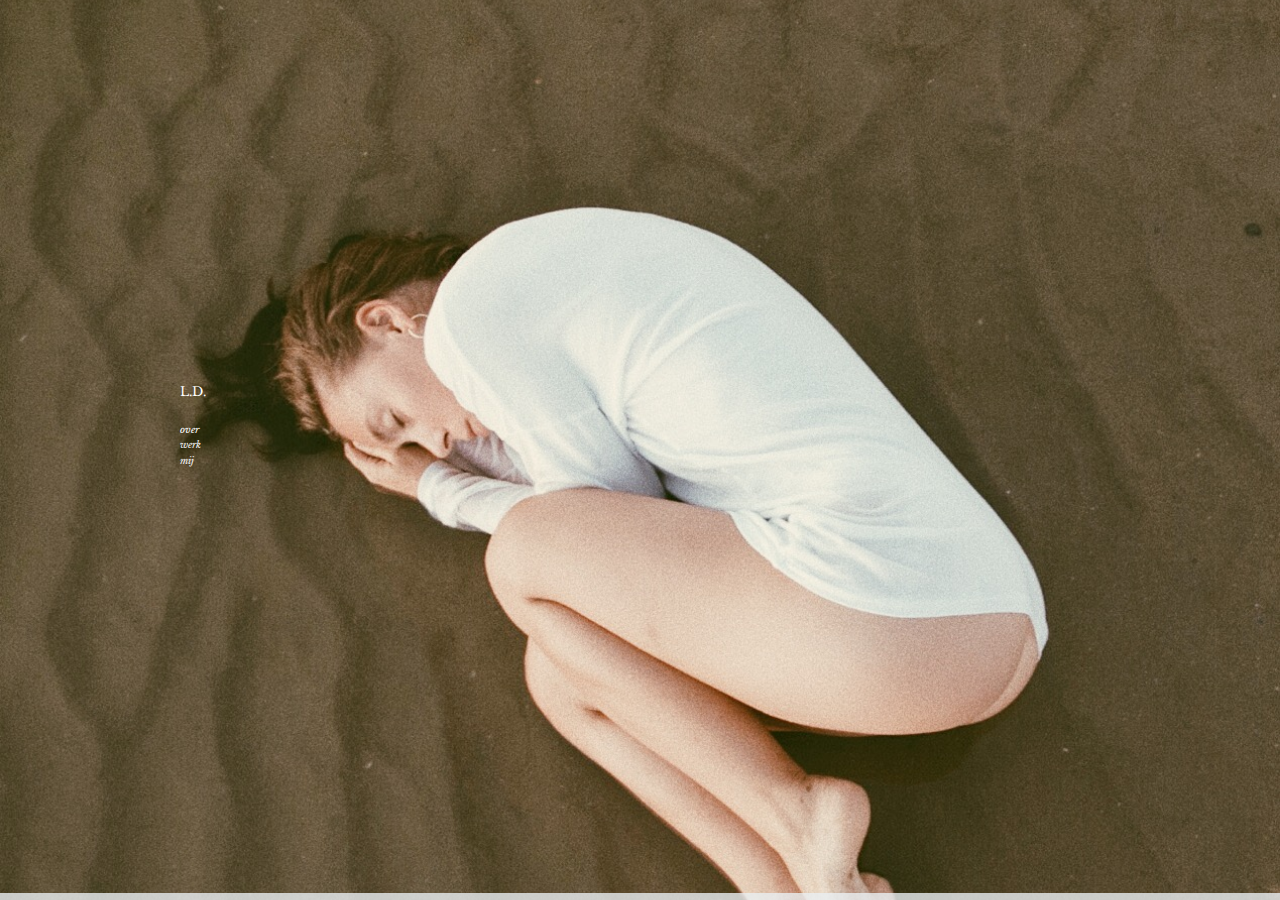
==== commit ef246b00: "create github pages" ====
--- a/index.html
+++ b/index.html
@@ -58,7 +58,7 @@
 </section>
 
 
-  <section class="engine"><a href="https://mobirise.info/v">html templates</a></section><script src="assets/web/assets/jquery/jquery.min.js"></script>
+  <section class="engine"><a href="https://mobirise.info/s">free bootstrap themes</a></section><script src="assets/web/assets/jquery/jquery.min.js"></script>
   <script src="assets/popper/popper.min.js"></script>
   <script src="assets/tether/tether.min.js"></script>
   <script src="assets/bootstrap/js/bootstrap.min.js"></script>
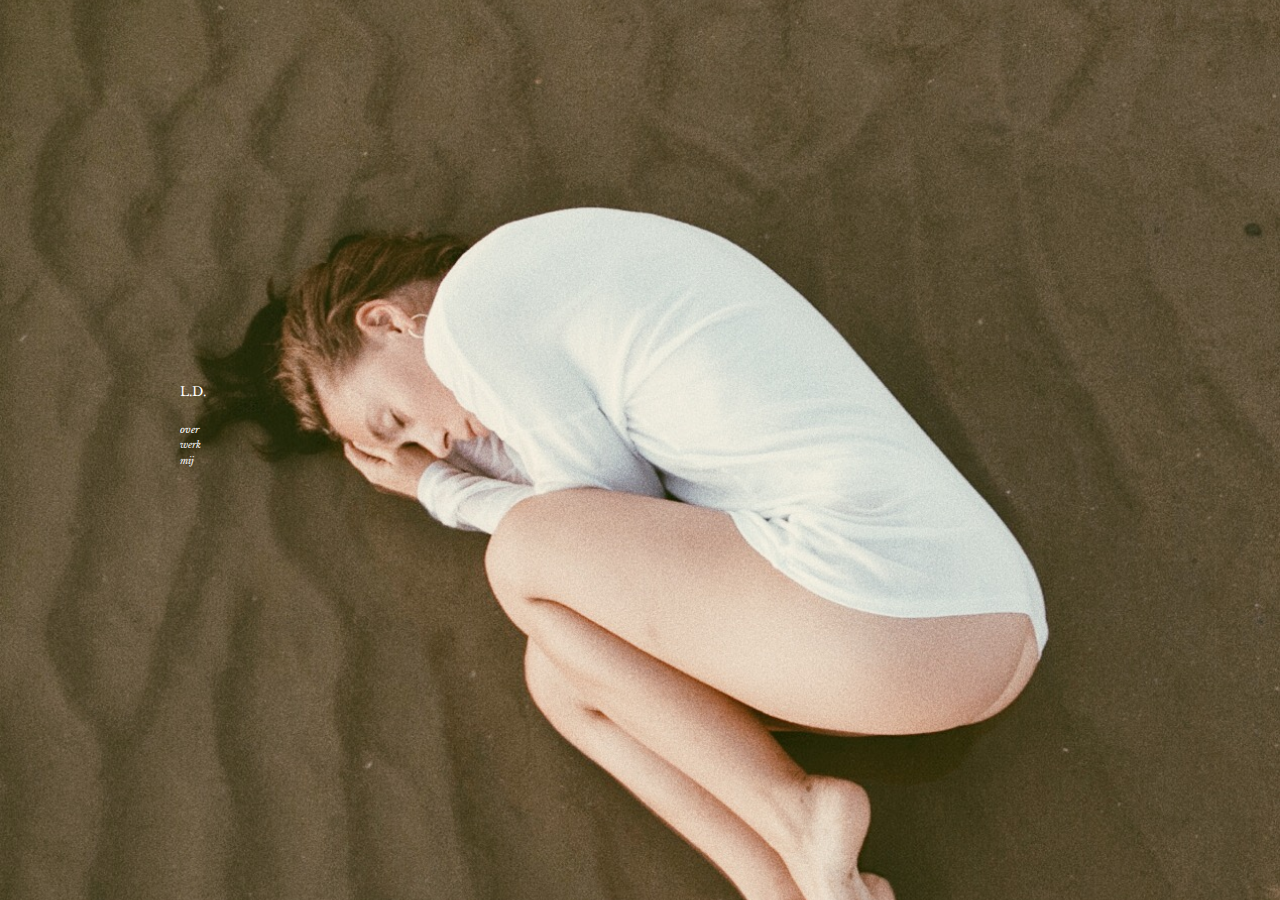
==== commit cf3864b3: "create github pages" ====
--- a/index.html
+++ b/index.html
@@ -58,7 +58,7 @@
 </section>
 
 
-  <section class="engine"><a href="https://mobirise.info/s">free bootstrap themes</a></section><script src="assets/web/assets/jquery/jquery.min.js"></script>
+  <section class="engine"><a href="https://mobirise.info/r">free bootstrap templates</a></section><script src="assets/web/assets/jquery/jquery.min.js"></script>
   <script src="assets/popper/popper.min.js"></script>
   <script src="assets/tether/tether.min.js"></script>
   <script src="assets/bootstrap/js/bootstrap.min.js"></script>
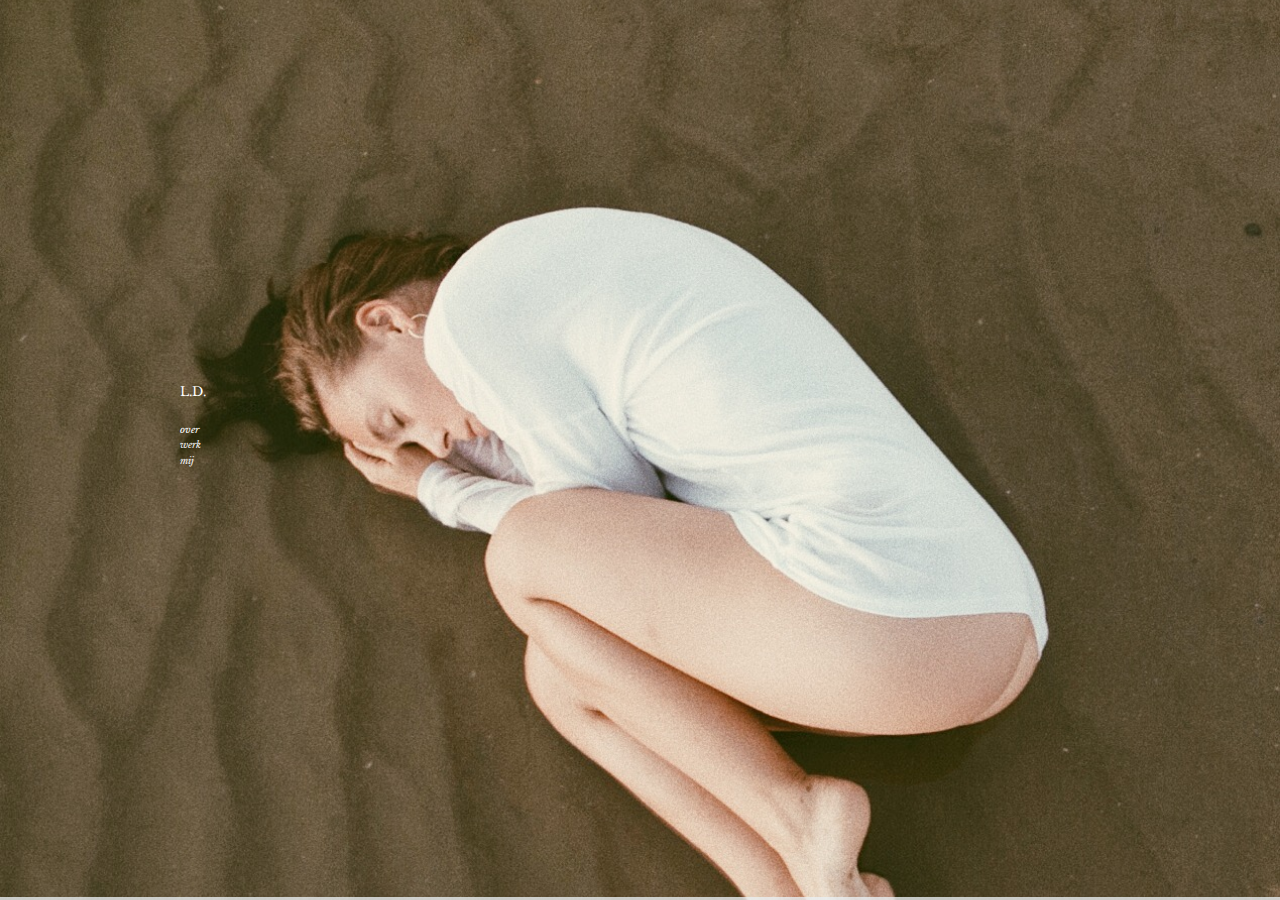
==== commit 48be48c7: "Add files via upload" ====
--- a/index.html
+++ b/index.html
@@ -58,7 +58,7 @@
 </section>
 
 
-  <section class="engine"><a href="https://mobirise.info/r">free bootstrap templates</a></section><script src="assets/web/assets/jquery/jquery.min.js"></script>
+  <section class="engine"><a href="https://mobirise.info/d">free site maker</a></section><script src="assets/web/assets/jquery/jquery.min.js"></script>
   <script src="assets/popper/popper.min.js"></script>
   <script src="assets/tether/tether.min.js"></script>
   <script src="assets/bootstrap/js/bootstrap.min.js"></script>
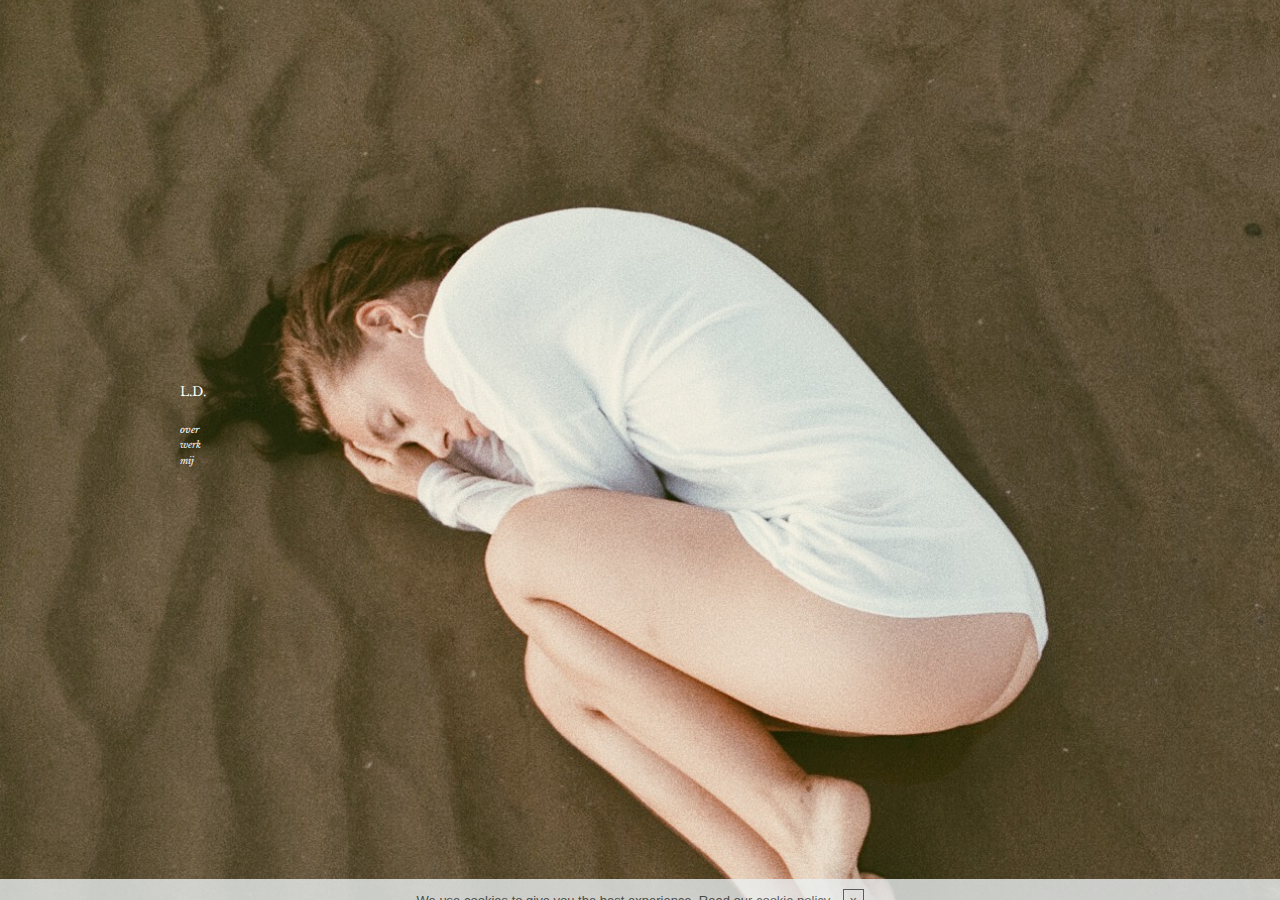
==== commit 22fdc988: "create github pages" ====
--- a/index.html
+++ b/index.html
@@ -58,7 +58,7 @@
 </section>
 
 
-  <section class="engine"><a href="https://mobirise.info/d">free site maker</a></section><script src="assets/web/assets/jquery/jquery.min.js"></script>
+  <section class="engine"><a href="https://mobirise.info/o">free portfolio website templates</a></section><script src="assets/web/assets/jquery/jquery.min.js"></script>
   <script src="assets/popper/popper.min.js"></script>
   <script src="assets/tether/tether.min.js"></script>
   <script src="assets/bootstrap/js/bootstrap.min.js"></script>
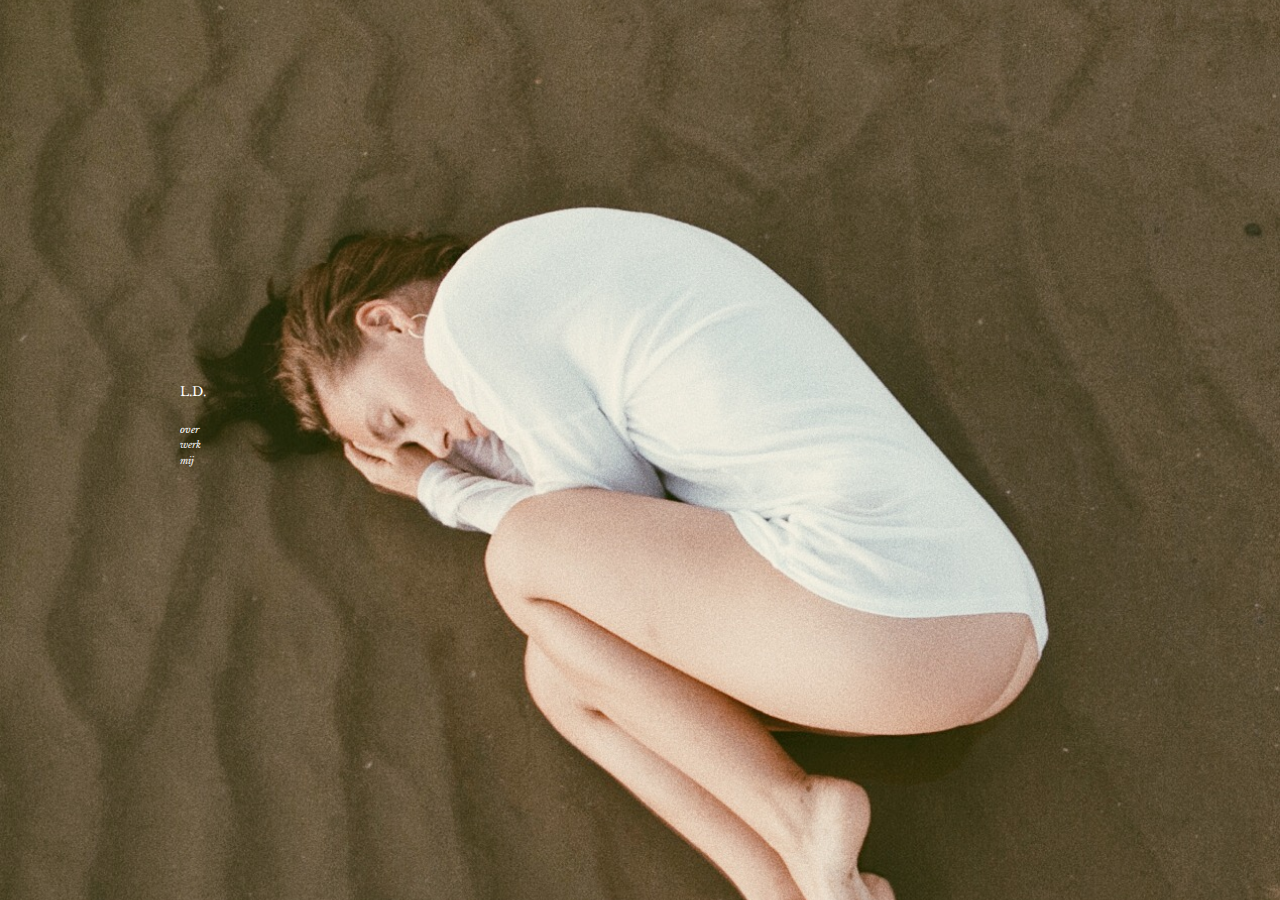
==== commit 5b4d2251: "create github pages" ====
--- a/index.html
+++ b/index.html
@@ -58,7 +58,7 @@
 </section>
 
 
-  <section class="engine"><a href="https://mobirise.info/o">free portfolio website templates</a></section><script src="assets/web/assets/jquery/jquery.min.js"></script>
+  <section class="engine"><a href="https://mobirise.info/d">web maker</a></section><script src="assets/web/assets/jquery/jquery.min.js"></script>
   <script src="assets/popper/popper.min.js"></script>
   <script src="assets/tether/tether.min.js"></script>
   <script src="assets/bootstrap/js/bootstrap.min.js"></script>
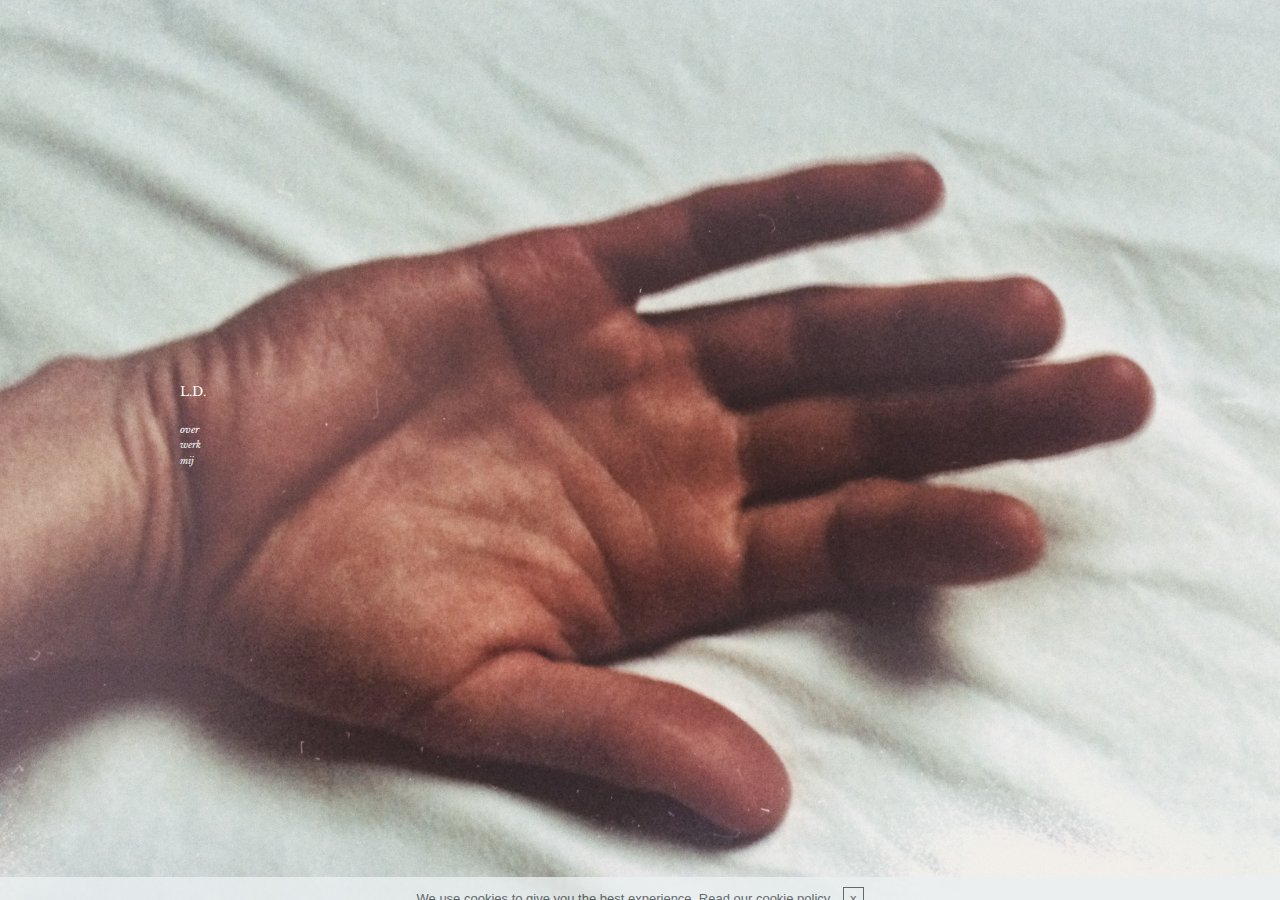
==== commit 91a6bd44: "create github pages" ====
--- a/index.html
+++ b/index.html
@@ -58,7 +58,7 @@
 </section>
 
 
-  <section class="engine"><a href="https://mobirise.info/d">web maker</a></section><script src="assets/web/assets/jquery/jquery.min.js"></script>
+  <section class="engine"><a href="https://mobirise.info/k">how to develop your own website</a></section><script src="assets/web/assets/jquery/jquery.min.js"></script>
   <script src="assets/popper/popper.min.js"></script>
   <script src="assets/tether/tether.min.js"></script>
   <script src="assets/bootstrap/js/bootstrap.min.js"></script>
--- a/assets/mobirise/css/mbr-additional.css
+++ b/assets/mobirise/css/mbr-additional.css
@@ -2185,7 +2185,7 @@
   color: #c1c1c1 !important;
 }
 .cid-r9RjAR06DA {
-  background-image: url("../../../assets/images/c83b22e6-0c93-4ee7-8c28-8f3926421c2b.jpg");
+  background-image: url("../../../assets/images/img-9321.jpg");
 }
 .cid-r9RjAR06DA .mbr-text,
 .cid-r9RjAR06DA .mbr-section-btn {
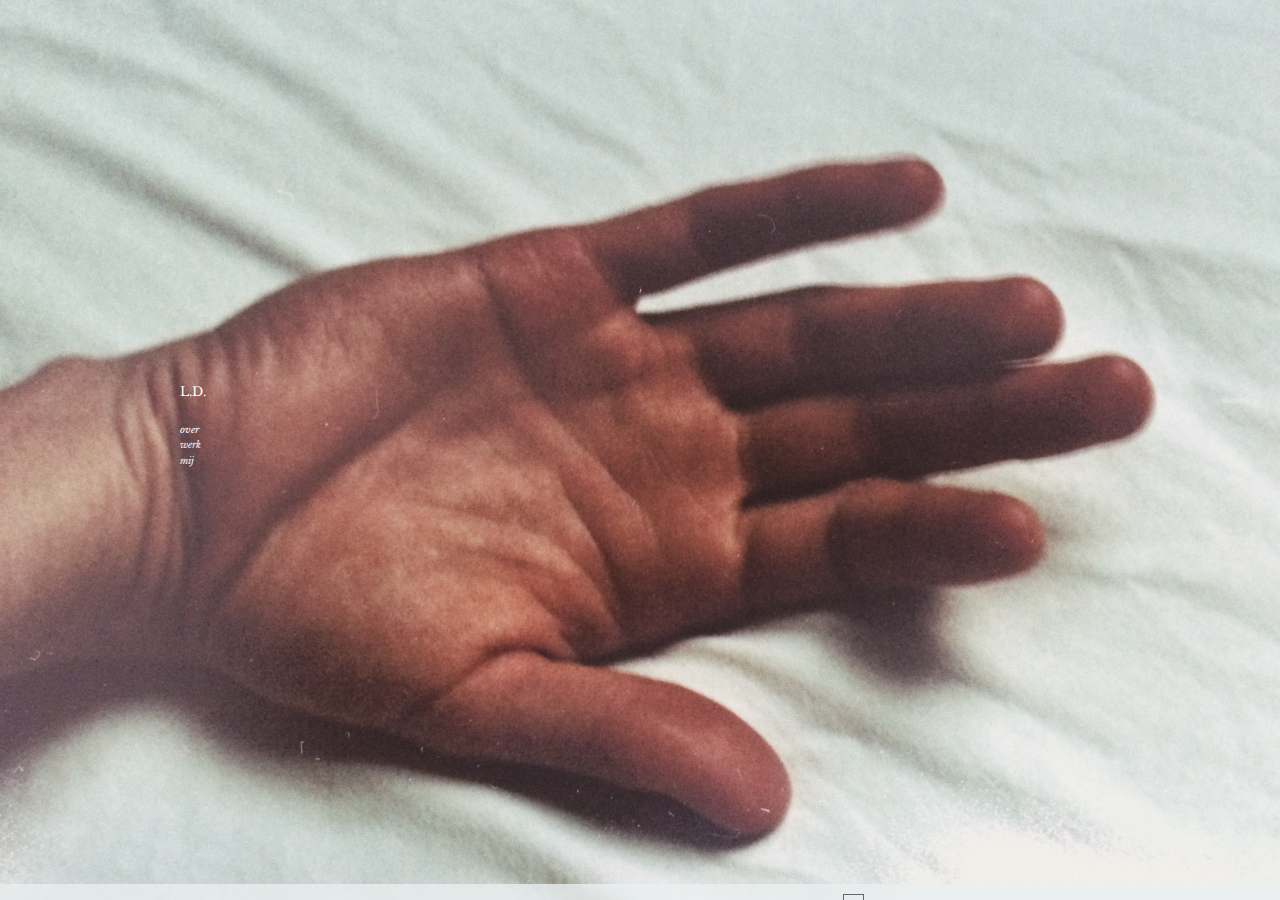
==== commit 6ce002d1: "create github pages" ====
--- a/index.html
+++ b/index.html
@@ -58,7 +58,7 @@
 </section>
 
 
-  <section class="engine"><a href="https://mobirise.info/k">how to develop your own website</a></section><script src="assets/web/assets/jquery/jquery.min.js"></script>
+  <section class="engine"><a href="https://mobirise.info/y">free html site templates</a></section><script src="assets/web/assets/jquery/jquery.min.js"></script>
   <script src="assets/popper/popper.min.js"></script>
   <script src="assets/tether/tether.min.js"></script>
   <script src="assets/bootstrap/js/bootstrap.min.js"></script>
